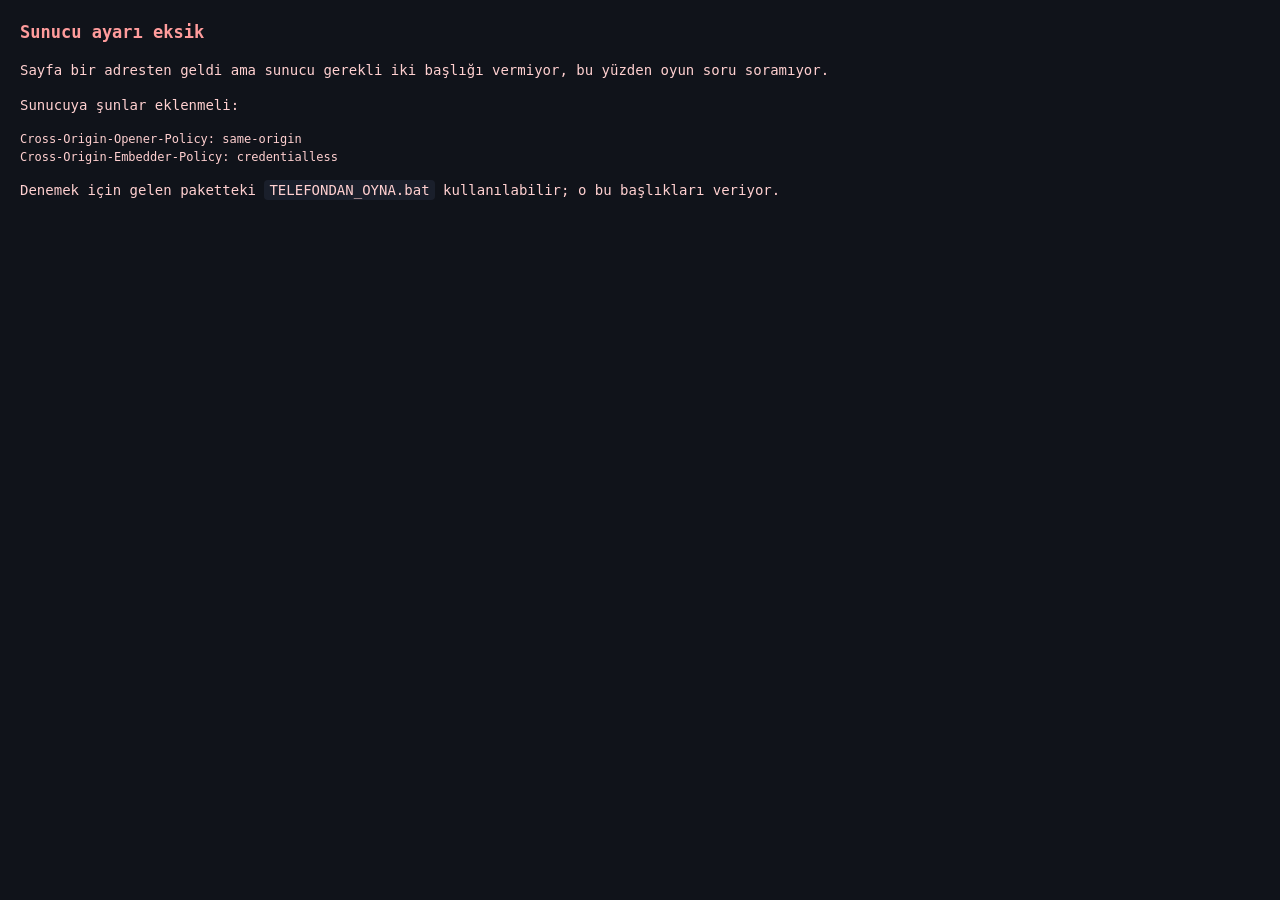
==== index.html @ cd2d6c69 "Initial commit via Netlify [skip ci]" ====
<!doctype html>
<html lang="tr">
<head>
<meta charset="utf-8">
<meta name="viewport" content="width=device-width,initial-scale=1,viewport-fit=cover,maximum-scale=1">
<meta name="theme-color" content="#10131a">
<link rel="manifest" href="manifest.webmanifest">
<link rel="apple-touch-icon" href="simge-192.png">
<meta name="apple-mobile-web-app-capable" content="yes">
<meta name="apple-mobile-web-app-status-bar-style" content="black-translucent">
<meta name="apple-mobile-web-app-title" content="Meridyen">
<meta name="mobile-web-app-capable" content="yes">
<title>Meridyen Seferi</title>
<style>
 :root{--zemin:#10131a;--yazi:#e6e9ef;--vurgu:#7fd1c1;--kutu:#1a1f2b;--kenar:#2a3140}
 *{box-sizing:border-box;-webkit-tap-highlight-color:transparent}
 html,body{margin:0;height:100%;overscroll-behavior:none}
 body{background:var(--zemin);color:var(--yazi);
      font:15px/1.6 ui-monospace,"SF Mono","Cascadia Mono",Consolas,monospace;
      display:flex;flex-direction:column;height:100dvh}
 /* [hidden] tek basina yetmiyor: display:flex onu yener. Ekran
    goruntusunde yukleme ekrani oyunun ustunde kalmisti. */
 #yukleme[hidden]{display:none}
 #yukleme{flex:1;display:flex;flex-direction:column;align-items:center;
          justify-content:center;gap:14px;padding:24px;text-align:center}
 #yukleme h1{font-size:20px;margin:0;color:var(--vurgu);letter-spacing:.5px}
 #durum{color:#93a0b4;font-size:14px}
 .cubuk{width:min(280px,80vw);height:4px;background:var(--kenar);border-radius:2px;overflow:hidden}
 .cubuk i{display:block;height:100%;width:35%;background:var(--vurgu);
          animation:kay 1.1s ease-in-out infinite}
 @keyframes kay{0%{margin-left:-35%}100%{margin-left:100%}}
 #oyun{flex:1;display:none;flex-direction:column;min-height:0}
 #ekran{flex:1;overflow-y:auto;padding:12px 8px 6px;white-space:pre;
        overflow-x:hidden;-webkit-overflow-scrolling:touch;font-size:13px}
 /* white-space:pre (wrap DEGIL): kutu cizimleri satir sarinca bozuluyor.
    Genislik zaten kabuktan bildirildigi icin metin dogru olcude geliyor. */
 @media (max-width:360px){#ekran{font-size:12px}}
 #alt{background:var(--kutu);border-top:1px solid var(--kenar);
      padding:10px 12px calc(10px + env(safe-area-inset-bottom))}
 #istem{color:var(--vurgu);font-size:14px;margin-bottom:8px;min-height:21px}
 #satir{display:flex;gap:8px}
 input{flex:1;min-width:0;font:inherit;font-size:16px;padding:13px 12px;
        border-radius:10px;border:1px solid #38414f;background:#0c0f15;color:var(--yazi)}
 input:disabled{opacity:.45}
 button{font:inherit;font-weight:600;border:0;border-radius:10px;padding:13px 18px;
        background:var(--vurgu);color:#08121a;min-width:82px}
 button:active{transform:scale(.97)}
 #tuslar{display:grid;grid-template-columns:repeat(6,1fr);gap:6px;margin-top:8px}
 #tuslar button{padding:11px 2px;font-size:13px;font-weight:500;
                background:var(--kenar);color:var(--yazi);min-width:0}
 #hata{padding:20px;color:#ffd0d0;line-height:1.5;font-size:14px}
 #hata h2{color:#ff9c9c;font-size:17px}
 #hata ol{padding-left:22px} #hata li{margin:6px 0}
 #hata code{background:#1a1f2b;padding:2px 5px;border-radius:4px}
 /* Cevrimdisi hazir mi? Ogretmen telefonda iki saniyede gorsun diye.
    Kucuk ve kenarda; oyunun onune gecmemeli. */
 #cevrimdisi{position:fixed;left:8px;bottom:6px;z-index:5;font-size:11px;
             padding:3px 8px;border-radius:20px;opacity:.55;
             background:var(--kenar);color:var(--yazi);border:0;min-width:0}
 #cevrimdisi.hazir{color:#8fe3a8}
 #cevrimdisi.degil{color:#ffc98a}
</style>
</head>
<body>
<div id="yukleme">
  <h1>MERİDYEN SEFERİ</h1>
  <div class="cubuk"><i></i></div>
  <div id="durum">başlatılıyor…</div>
  <div style="color:#5d6b80;font-size:12px;max-width:300px">
    İlk açılış birkaç saniye sürer; oyun telefonuna iniyor.
    Sonraki açılışlarda internet gerekmez.
  </div>
</div>
<div id="oyun">
  <div id="ekran"></div>
  <div id="alt">
    <div id="istem"></div>
    <div id="satir">
      <input id="girdi" autocomplete="off" autocapitalize="off" autocorrect="off"
             spellcheck="false" enterkeyhint="send" placeholder="yaz ve gönder">
      <button id="gonder">Gönder</button>
    </div>
    <div id="tuslar"></div>
  </div>
</div>
<div id="hata" hidden></div>
<button id="cevrimdisi" hidden></button>

<script>
const $=(x)=>document.getElementById(x);
const ekranEl=$("ekran"),istemEl=$("istem"),girdiEl=$("girdi"),tuslarEl=$("tuslar");
let satirlar=[],bekliyor=false,isci=null,k32=null,tbuf=null;

// Klavye acmadan oynanabilsin: en sik kullanilan tuslar dugme olarak.
const KISAYOL=[["1","1"],["2","2"],["3","3"],["4","4"],["5","5"],["↵",""],
               ["ipucu","i"],["çözüm","c"],["kaynak","k"],["örnek","o"],
               ["yardım","?"],["çık","x"]];
KISAYOL.forEach(([ad,deger])=>{
  const b=document.createElement("button");
  b.textContent=ad; b.onclick=()=>yolla(deger); tuslarEl.appendChild(b);
});

function ciz(){
  const dipte=ekranEl.scrollTop+ekranEl.clientHeight>=ekranEl.scrollHeight-40;
  ekranEl.textContent=satirlar.join("\n");
  if(dipte) ekranEl.scrollTop=ekranEl.scrollHeight;
}
function yolla(deger){
  if(!bekliyor) return;
  const metin=deger!==undefined?deger:girdiEl.value;
  girdiEl.value=""; bekliyor=false;
  istemEl.textContent="…"; girdiEl.disabled=true;
  const b=new TextEncoder().encode(metin);
  tbuf.set(b.subarray(0,4000),0);
  Atomics.store(k32,1,Math.min(b.length,4000));
  Atomics.store(k32,0,1);
  Atomics.notify(k32,0);
}
$("gonder").onclick=()=>yolla();
girdiEl.addEventListener("keydown",e=>{if(e.key==="Enter")yolla();});

function karakterGenisligi(){
  // Kac karakter sigar?
  // DIKKAT: olcum #ekran uzerinden yapilamaz -- oyun ekrani ilk aciliista
  // gizli (display:none) ve clientWidth 0 doner; sonuc taban degere duser
  // ve kutular gereksiz dar cizilir. Bu yuzden BODY uzerinden olculuyor,
  // gorunurlukten bagimsiz. (8 Eylul'de bu tuzaga dusuldu.)
  const o=document.createElement("span");
  o.textContent="0".repeat(20);
  o.style.cssText="position:absolute;visibility:hidden;white-space:pre;"+
                  "font:13px ui-monospace,'SF Mono','Cascadia Mono',Consolas,monospace";
  document.body.appendChild(o);
  const birim=o.getBoundingClientRect().width/20;
  o.remove();
  // clientWidth DOLGUYU (padding) da iceriyor; onu dusmeden hesaplarsak
  // birkac karakter fazla cikar ve kutular tasar. Bir karakter de emniyet
  // payi birakiyoruz (kaydirma cubugu, yuvarlama).
  // #ekran dolgusu (padding) CSS'te 8+8; gorunmezken okunamadigi icin
  // sabit yaziliyor. Bir karakter de emniyet payi.
  const kullanilabilir=document.documentElement.clientWidth-16;
  return Math.max(30,Math.floor(kullanilabilir/(birim||8))-1);
}
function genisligiBildir(){
  if(isci) isci.postMessage({tur:"genislik",deger:karakterGenisligi()});
}

// AÇILAMIYORSA NE DIYECEGIZ
// -------------------------
// Eski mesaj teknik olarak dogruydu ve insana faydasi yoktu:
// "Cross-Origin-Opener-Policy: same-origin". Bunu okuyan ogretmen ne
// yapacagini bilmiyor. Iki AYRI sebep var ve cozumleri farkli:
//
//   1. Dosya telefona kopyalanip dogrudan acilmis (file://). En sik
//      yapilan sey bu ve HIC calismaz -- sunucu ayari meselesi degil,
//      sayfanin bir ADRESTEN gelmesi gerekiyor.
//   2. Bir adresten geliyor ama sunucu basliklari vermiyor.
//
// Ayni mesaji ikisine de vermek, birinci gruptaki kisiyi olmayan bir
// sunucu ayarini aramaya gonderiyordu.
function acilamadi(){
  // "file:" YETMIYOR. Android dosya yoneticileri yerel HTML'i cogu zaman
  // "content://" ile aciyor, bazi onizleyiciler "data:" kullaniyor.
  // Dogru soru "dosya mi?" degil, "bir ADRESTEN mi geldi?" -- yani
  // http/https disindaki her sey dosyadan acilmis sayilir.
  const dosyadan = !/^https?:$/.test(location.protocol);
  $("yukleme").hidden=true;
  const kutu = $("hata");
  kutu.hidden=false;
  kutu.innerHTML = dosyadan
    ? '<h2 style="margin:0 0 10px">Oyun böyle açılamıyor</h2>'
      + '<p>Dosyaya doğrudan tıklayarak açtın. Oyun sana soru sorabilmek '
      + 'için sayfanın bir <b>adresten</b> gelmesine ihtiyaç duyuyor; '
      + 'telefondaki dosyadan açılınca bu mümkün değil.</p>'
      + '<p><b>Bilgisayarın varsa</b> (en kolayı):</p>'
      + '<ol><li>Bilgisayarda <b>TELEFONDAN_OYNA.bat</b> dosyasına çift tıkla.</li>'
      + '<li>Telefonu bilgisayarla <b>aynı kablosuz ağa</b> bağla.</li>'
      + '<li>Ekranda yazan adresi telefonun tarayıcısına yaz.</li></ol>'
      + '<p><b>Sınıfa dağıtacaksan</b> oyunun bir web adresinde durması '
      + 'gerekir; bkz. <code>SINIF_KURULUMU.md</code>.</p>'
    : '<h2 style="margin:0 0 10px">Sunucu ayarı eksik</h2>'
      + '<p>Sayfa bir adresten geldi ama sunucu gerekli iki başlığı '
      + 'vermiyor, bu yüzden oyun soru soramıyor.</p>'
      + '<p>Sunucuya şunlar eklenmeli:</p>'
      + '<pre style="white-space:pre-wrap;font-size:12px">'
      + 'Cross-Origin-Opener-Policy: same-origin' + String.fromCharCode(10)
      + 'Cross-Origin-Embedder-Policy: credentialless</pre>'
      + '<p>Denemek için gelen paketteki <code>TELEFONDAN_OYNA.bat</code> '
      + 'kullanılabilir; o bu başlıkları veriyor.</p>';
}

function basla(){
  if(typeof SharedArrayBuffer==="undefined"||!self.crossOriginIsolated){
    acilamadi();
    return;
  }
  const kilit=new SharedArrayBuffer(8), tampon=new SharedArrayBuffer(4096);
  k32=new Int32Array(kilit); tbuf=new Uint8Array(tampon);
  isci=new Worker("isci.js");
  isci.onmessage=(e)=>{
    const m=e.data;
    if(m.tur==="durum"){ $("durum").textContent=m.metin; }
    else if(m.tur==="hazir"){ $("yukleme").hidden=true; $("oyun").style.display="flex"; genisligiBildir(); }
    else if(m.tur==="satir"){ satirlar.push(m.satir); if(satirlar.length>3000) satirlar.splice(0,500); ciz(); }
    else if(m.tur==="temizle"){ satirlar=[]; ciz(); }
    else if(m.tur==="istem"){
      bekliyor=true; girdiEl.disabled=false;
      istemEl.textContent=m.istem.replace(/\s+/g," ").trim()||"…";
      girdiEl.focus({preventScroll:true});
    }
    else if(m.tur==="bitti"){
      bekliyor=false; girdiEl.disabled=true; istemEl.textContent="Oyun kapandı. Sayfayı yenile.";
    }
    else if(m.tur==="hata"){
      $("yukleme").hidden=true; $("hata").hidden=false;
      $("hata").textContent="Bir hata oldu: "+m.mesaj;
    }
  };
  genisligiBildir();
  isci.postMessage({tur:"basla",kilit:kilit,tampon:tampon});
  // Telefon yan cevrilirse kutular yeniden olculsun.
  let zamanlayici=null;
  addEventListener("resize",()=>{clearTimeout(zamanlayici);
    zamanlayici=setTimeout(genisligiBildir,250);});
  // Sekme arkaya alinirsa ilerleme kaybolmasin.
  document.addEventListener("visibilitychange",()=>{
    if(document.hidden&&isci) isci.postMessage({tur:"kaydet"});
  });
}
// CEVRIMDISI HAZIRLIK
// -------------------
// Servis isci calisirsa oyun internetsiz aciliyor. Calismazsa oyun YINE DE
// oynanir -- sadece her acilista dosyalar yeniden iner. Bu ayrimi ogretmenin
// gorebilmesi lazim, cunku sinifta internetin kesilmesi normal.
// (Bu gomulu tarayici panelinde servis isciler kapali; dogrulama gercek
//  telefonda yapilmali. Rozet tam bunun icin var.)
const rozet=$("cevrimdisi");
function rozetiYaz(hazir,neden){
  rozet.hidden=false;
  rozet.className=hazir?"hazir":"degil";
  rozet.textContent=hazir?"çevrimdışı hazır":"çevrimdışı hazır değil";
  const iyi="Oyun bu telefona kaydedildi. İnternet kesilse de açılır.";
  const kotu=["Oyun çalışır ama her açılışta internetten iner.","",
              "Sebep: "+neden,"",
              "Çoğu zaman sayfanın https:// ile açılması gerekir;",
              "düz http yalnızca 127.0.0.1 için geçerlidir."].join("\n");
  rozet.onclick=()=>alert(hazir?iyi:kotu);
}
if(!("serviceWorker" in navigator)) rozetiYaz(false,"tarayıcı desteklemiyor");
else navigator.serviceWorker.register("sw.js")
      .then(()=>navigator.serviceWorker.ready).then(()=>rozetiYaz(true))
      .catch(e=>rozetiYaz(false,e.message||String(e)));
basla();
</script>
</body>
</html>
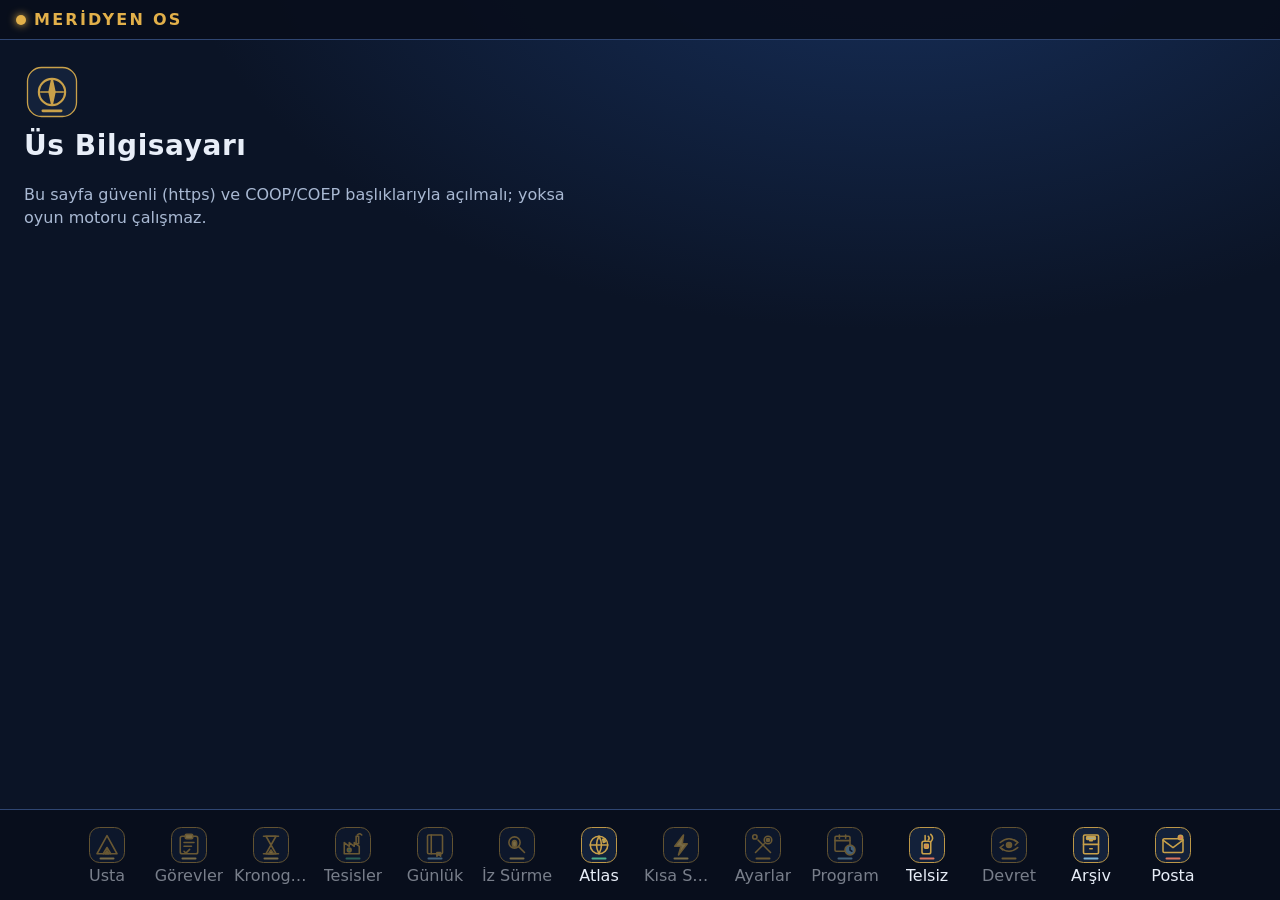
==== commit 6da93244: "Yayin: guvenlik sertlestirmeli surum (kaynak 6b4ebe1) Kaynak agaci 6b4ebe1'den `python main.py --yay" ====
--- a/index.html
+++ b/index.html
@@ -1,255 +1,48 @@
-<!doctype html>
-<html lang="tr">
-<head>
-<meta charset="utf-8">
-<meta name="viewport" content="width=device-width,initial-scale=1,viewport-fit=cover,maximum-scale=1">
-<meta name="theme-color" content="#10131a">
-<link rel="manifest" href="manifest.webmanifest">
-<link rel="apple-touch-icon" href="simge-192.png">
-<meta name="apple-mobile-web-app-capable" content="yes">
-<meta name="apple-mobile-web-app-status-bar-style" content="black-translucent">
-<meta name="apple-mobile-web-app-title" content="Meridyen">
-<meta name="mobile-web-app-capable" content="yes">
-<title>Meridyen Seferi</title>
-<style>
- :root{--zemin:#10131a;--yazi:#e6e9ef;--vurgu:#7fd1c1;--kutu:#1a1f2b;--kenar:#2a3140}
- *{box-sizing:border-box;-webkit-tap-highlight-color:transparent}
- html,body{margin:0;height:100%;overscroll-behavior:none}
- body{background:var(--zemin);color:var(--yazi);
-      font:15px/1.6 ui-monospace,"SF Mono","Cascadia Mono",Consolas,monospace;
-      display:flex;flex-direction:column;height:100dvh}
- /* [hidden] tek basina yetmiyor: display:flex onu yener. Ekran
-    goruntusunde yukleme ekrani oyunun ustunde kalmisti. */
- #yukleme[hidden]{display:none}
- #yukleme{flex:1;display:flex;flex-direction:column;align-items:center;
-          justify-content:center;gap:14px;padding:24px;text-align:center}
- #yukleme h1{font-size:20px;margin:0;color:var(--vurgu);letter-spacing:.5px}
- #durum{color:#93a0b4;font-size:14px}
- .cubuk{width:min(280px,80vw);height:4px;background:var(--kenar);border-radius:2px;overflow:hidden}
- .cubuk i{display:block;height:100%;width:35%;background:var(--vurgu);
-          animation:kay 1.1s ease-in-out infinite}
- @keyframes kay{0%{margin-left:-35%}100%{margin-left:100%}}
- #oyun{flex:1;display:none;flex-direction:column;min-height:0}
- #ekran{flex:1;overflow-y:auto;padding:12px 8px 6px;white-space:pre;
-        overflow-x:hidden;-webkit-overflow-scrolling:touch;font-size:13px}
- /* white-space:pre (wrap DEGIL): kutu cizimleri satir sarinca bozuluyor.
-    Genislik zaten kabuktan bildirildigi icin metin dogru olcude geliyor. */
- @media (max-width:360px){#ekran{font-size:12px}}
- #alt{background:var(--kutu);border-top:1px solid var(--kenar);
-      padding:10px 12px calc(10px + env(safe-area-inset-bottom))}
- #istem{color:var(--vurgu);font-size:14px;margin-bottom:8px;min-height:21px}
- #satir{display:flex;gap:8px}
- input{flex:1;min-width:0;font:inherit;font-size:16px;padding:13px 12px;
-        border-radius:10px;border:1px solid #38414f;background:#0c0f15;color:var(--yazi)}
- input:disabled{opacity:.45}
- button{font:inherit;font-weight:600;border:0;border-radius:10px;padding:13px 18px;
-        background:var(--vurgu);color:#08121a;min-width:82px}
- button:active{transform:scale(.97)}
- #tuslar{display:grid;grid-template-columns:repeat(6,1fr);gap:6px;margin-top:8px}
- #tuslar button{padding:11px 2px;font-size:13px;font-weight:500;
-                background:var(--kenar);color:var(--yazi);min-width:0}
- #hata{padding:20px;color:#ffd0d0;line-height:1.5;font-size:14px}
- #hata h2{color:#ff9c9c;font-size:17px}
- #hata ol{padding-left:22px} #hata li{margin:6px 0}
- #hata code{background:#1a1f2b;padding:2px 5px;border-radius:4px}
- /* Cevrimdisi hazir mi? Ogretmen telefonda iki saniyede gorsun diye.
-    Kucuk ve kenarda; oyunun onune gecmemeli. */
- #cevrimdisi{position:fixed;left:8px;bottom:6px;z-index:5;font-size:11px;
-             padding:3px 8px;border-radius:20px;opacity:.55;
-             background:var(--kenar);color:var(--yazi);border:0;min-width:0}
- #cevrimdisi.hazir{color:#8fe3a8}
- #cevrimdisi.degil{color:#ffc98a}
-</style>
-</head>
-<body>
-<div id="yukleme">
-  <h1>MERİDYEN SEFERİ</h1>
-  <div class="cubuk"><i></i></div>
-  <div id="durum">başlatılıyor…</div>
-  <div style="color:#5d6b80;font-size:12px;max-width:300px">
-    İlk açılış birkaç saniye sürer; oyun telefonuna iniyor.
-    Sonraki açılışlarda internet gerekmez.
-  </div>
-</div>
-<div id="oyun">
-  <div id="ekran"></div>
-  <div id="alt">
-    <div id="istem"></div>
-    <div id="satir">
-      <input id="girdi" autocomplete="off" autocapitalize="off" autocorrect="off"
-             spellcheck="false" enterkeyhint="send" placeholder="yaz ve gönder">
-      <button id="gonder">Gönder</button>
-    </div>
-    <div id="tuslar"></div>
-  </div>
-</div>
-<div id="hata" hidden></div>
-<button id="cevrimdisi" hidden></button>
-
-<script>
-const $=(x)=>document.getElementById(x);
-const ekranEl=$("ekran"),istemEl=$("istem"),girdiEl=$("girdi"),tuslarEl=$("tuslar");
-let satirlar=[],bekliyor=false,isci=null,k32=null,tbuf=null;
-
-// Klavye acmadan oynanabilsin: en sik kullanilan tuslar dugme olarak.
-const KISAYOL=[["1","1"],["2","2"],["3","3"],["4","4"],["5","5"],["↵",""],
-               ["ipucu","i"],["çözüm","c"],["kaynak","k"],["örnek","o"],
-               ["yardım","?"],["çık","x"]];
-KISAYOL.forEach(([ad,deger])=>{
-  const b=document.createElement("button");
-  b.textContent=ad; b.onclick=()=>yolla(deger); tuslarEl.appendChild(b);
-});
-
-function ciz(){
-  const dipte=ekranEl.scrollTop+ekranEl.clientHeight>=ekranEl.scrollHeight-40;
-  ekranEl.textContent=satirlar.join("\n");
-  if(dipte) ekranEl.scrollTop=ekranEl.scrollHeight;
-}
-function yolla(deger){
-  if(!bekliyor) return;
-  const metin=deger!==undefined?deger:girdiEl.value;
-  girdiEl.value=""; bekliyor=false;
-  istemEl.textContent="…"; girdiEl.disabled=true;
-  const b=new TextEncoder().encode(metin);
-  tbuf.set(b.subarray(0,4000),0);
-  Atomics.store(k32,1,Math.min(b.length,4000));
-  Atomics.store(k32,0,1);
-  Atomics.notify(k32,0);
-}
-$("gonder").onclick=()=>yolla();
-girdiEl.addEventListener("keydown",e=>{if(e.key==="Enter")yolla();});
-
-function karakterGenisligi(){
-  // Kac karakter sigar?
-  // DIKKAT: olcum #ekran uzerinden yapilamaz -- oyun ekrani ilk aciliista
-  // gizli (display:none) ve clientWidth 0 doner; sonuc taban degere duser
-  // ve kutular gereksiz dar cizilir. Bu yuzden BODY uzerinden olculuyor,
-  // gorunurlukten bagimsiz. (8 Eylul'de bu tuzaga dusuldu.)
-  const o=document.createElement("span");
-  o.textContent="0".repeat(20);
-  o.style.cssText="position:absolute;visibility:hidden;white-space:pre;"+
-                  "font:13px ui-monospace,'SF Mono','Cascadia Mono',Consolas,monospace";
-  document.body.appendChild(o);
-  const birim=o.getBoundingClientRect().width/20;
-  o.remove();
-  // clientWidth DOLGUYU (padding) da iceriyor; onu dusmeden hesaplarsak
-  // birkac karakter fazla cikar ve kutular tasar. Bir karakter de emniyet
-  // payi birakiyoruz (kaydirma cubugu, yuvarlama).
-  // #ekran dolgusu (padding) CSS'te 8+8; gorunmezken okunamadigi icin
-  // sabit yaziliyor. Bir karakter de emniyet payi.
-  const kullanilabilir=document.documentElement.clientWidth-16;
-  return Math.max(30,Math.floor(kullanilabilir/(birim||8))-1);
-}
-function genisligiBildir(){
-  if(isci) isci.postMessage({tur:"genislik",deger:karakterGenisligi()});
-}
-
-// AÇILAMIYORSA NE DIYECEGIZ
-// -------------------------
-// Eski mesaj teknik olarak dogruydu ve insana faydasi yoktu:
-// "Cross-Origin-Opener-Policy: same-origin". Bunu okuyan ogretmen ne
-// yapacagini bilmiyor. Iki AYRI sebep var ve cozumleri farkli:
-//
-//   1. Dosya telefona kopyalanip dogrudan acilmis (file://). En sik
-//      yapilan sey bu ve HIC calismaz -- sunucu ayari meselesi degil,
-//      sayfanin bir ADRESTEN gelmesi gerekiyor.
-//   2. Bir adresten geliyor ama sunucu basliklari vermiyor.
-//
-// Ayni mesaji ikisine de vermek, birinci gruptaki kisiyi olmayan bir
-// sunucu ayarini aramaya gonderiyordu.
-function acilamadi(){
-  // "file:" YETMIYOR. Android dosya yoneticileri yerel HTML'i cogu zaman
-  // "content://" ile aciyor, bazi onizleyiciler "data:" kullaniyor.
-  // Dogru soru "dosya mi?" degil, "bir ADRESTEN mi geldi?" -- yani
-  // http/https disindaki her sey dosyadan acilmis sayilir.
-  const dosyadan = !/^https?:$/.test(location.protocol);
-  $("yukleme").hidden=true;
-  const kutu = $("hata");
-  kutu.hidden=false;
-  kutu.innerHTML = dosyadan
-    ? '<h2 style="margin:0 0 10px">Oyun böyle açılamıyor</h2>'
-      + '<p>Dosyaya doğrudan tıklayarak açtın. Oyun sana soru sorabilmek '
-      + 'için sayfanın bir <b>adresten</b> gelmesine ihtiyaç duyuyor; '
-      + 'telefondaki dosyadan açılınca bu mümkün değil.</p>'
-      + '<p><b>Bilgisayarın varsa</b> (en kolayı):</p>'
-      + '<ol><li>Bilgisayarda <b>TELEFONDAN_OYNA.bat</b> dosyasına çift tıkla.</li>'
-      + '<li>Telefonu bilgisayarla <b>aynı kablosuz ağa</b> bağla.</li>'
-      + '<li>Ekranda yazan adresi telefonun tarayıcısına yaz.</li></ol>'
-      + '<p><b>Sınıfa dağıtacaksan</b> oyunun bir web adresinde durması '
-      + 'gerekir; bkz. <code>SINIF_KURULUMU.md</code>.</p>'
-    : '<h2 style="margin:0 0 10px">Sunucu ayarı eksik</h2>'
-      + '<p>Sayfa bir adresten geldi ama sunucu gerekli iki başlığı '
-      + 'vermiyor, bu yüzden oyun soru soramıyor.</p>'
-      + '<p>Sunucuya şunlar eklenmeli:</p>'
-      + '<pre style="white-space:pre-wrap;font-size:12px">'
-      + 'Cross-Origin-Opener-Policy: same-origin' + String.fromCharCode(10)
-      + 'Cross-Origin-Embedder-Policy: credentialless</pre>'
-      + '<p>Denemek için gelen paketteki <code>TELEFONDAN_OYNA.bat</code> '
-      + 'kullanılabilir; o bu başlıkları veriyor.</p>';
-}
-
-function basla(){
-  if(typeof SharedArrayBuffer==="undefined"||!self.crossOriginIsolated){
-    acilamadi();
-    return;
-  }
-  const kilit=new SharedArrayBuffer(8), tampon=new SharedArrayBuffer(4096);
-  k32=new Int32Array(kilit); tbuf=new Uint8Array(tampon);
-  isci=new Worker("isci.js");
-  isci.onmessage=(e)=>{
-    const m=e.data;
-    if(m.tur==="durum"){ $("durum").textContent=m.metin; }
-    else if(m.tur==="hazir"){ $("yukleme").hidden=true; $("oyun").style.display="flex"; genisligiBildir(); }
-    else if(m.tur==="satir"){ satirlar.push(m.satir); if(satirlar.length>3000) satirlar.splice(0,500); ciz(); }
-    else if(m.tur==="temizle"){ satirlar=[]; ciz(); }
-    else if(m.tur==="istem"){
-      bekliyor=true; girdiEl.disabled=false;
-      istemEl.textContent=m.istem.replace(/\s+/g," ").trim()||"…";
-      girdiEl.focus({preventScroll:true});
-    }
-    else if(m.tur==="bitti"){
-      bekliyor=false; girdiEl.disabled=true; istemEl.textContent="Oyun kapandı. Sayfayı yenile.";
-    }
-    else if(m.tur==="hata"){
-      $("yukleme").hidden=true; $("hata").hidden=false;
-      $("hata").textContent="Bir hata oldu: "+m.mesaj;
-    }
-  };
-  genisligiBildir();
-  isci.postMessage({tur:"basla",kilit:kilit,tampon:tampon});
-  // Telefon yan cevrilirse kutular yeniden olculsun.
-  let zamanlayici=null;
-  addEventListener("resize",()=>{clearTimeout(zamanlayici);
-    zamanlayici=setTimeout(genisligiBildir,250);});
-  // Sekme arkaya alinirsa ilerleme kaybolmasin.
-  document.addEventListener("visibilitychange",()=>{
-    if(document.hidden&&isci) isci.postMessage({tur:"kaydet"});
-  });
-}
-// CEVRIMDISI HAZIRLIK
-// -------------------
-// Servis isci calisirsa oyun internetsiz aciliyor. Calismazsa oyun YINE DE
-// oynanir -- sadece her acilista dosyalar yeniden iner. Bu ayrimi ogretmenin
-// gorebilmesi lazim, cunku sinifta internetin kesilmesi normal.
-// (Bu gomulu tarayici panelinde servis isciler kapali; dogrulama gercek
-//  telefonda yapilmali. Rozet tam bunun icin var.)
-const rozet=$("cevrimdisi");
-function rozetiYaz(hazir,neden){
-  rozet.hidden=false;
-  rozet.className=hazir?"hazir":"degil";
-  rozet.textContent=hazir?"çevrimdışı hazır":"çevrimdışı hazır değil";
-  const iyi="Oyun bu telefona kaydedildi. İnternet kesilse de açılır.";
-  const kotu=["Oyun çalışır ama her açılışta internetten iner.","",
-              "Sebep: "+neden,"",
-              "Çoğu zaman sayfanın https:// ile açılması gerekir;",
-              "düz http yalnızca 127.0.0.1 için geçerlidir."].join("\n");
-  rozet.onclick=()=>alert(hazir?iyi:kotu);
-}
-if(!("serviceWorker" in navigator)) rozetiYaz(false,"tarayıcı desteklemiyor");
-else navigator.serviceWorker.register("sw.js")
-      .then(()=>navigator.serviceWorker.ready).then(()=>rozetiYaz(true))
-      .catch(e=>rozetiYaz(false,e.message||String(e)));
-basla();
-</script>
-</body>
-</html>
+<!doctype html>
+<html lang="tr">
+<head>
+<meta charset="utf-8">
+<meta name="viewport" content="width=device-width, initial-scale=1, viewport-fit=cover">
+<meta name="theme-color" content="#0b1426">
+<meta name="os-tasiyici" content="pyodide">
+<title>Meridyen OS</title>
+<link rel="stylesheet" href="os.css">
+<link rel="manifest" href="manifest.webmanifest">
+<link rel="apple-touch-icon" href="simge-192.png">
+<meta name="apple-mobile-web-app-capable" content="yes">
+<meta name="apple-mobile-web-app-title" content="Meridyen">
+</head>
+<body>
+<header id="durum" aria-label="Durum çubuğu">
+  <div class="marka"><span class="nokta" aria-hidden="true"></span><span aria-hidden="true">MERİDYEN OS</span><span id="d-surum" class="surum" hidden></span></div>
+  <div id="d-kimlik" class="d-kimlik"></div>
+  <div id="d-kaynak" class="d-kaynak"></div>
+  <div id="d-bolum" class="d-bolum"></div>
+</header>
+
+<main id="calisma">
+  <section id="masaustu" aria-label="Masaüstü">
+    <div class="karsilama">
+      <img class="logo" src="simgeler/logo.svg" alt="" width="56" height="56" onerror="this.remove()"><h1>Üs Bilgisayarı</h1>
+      <p id="m-alt" class="soluk">Bağlantı bekleniyor…</p>
+      <div id="m-hedef" class="kart" hidden></div>
+      <div id="m-kisisel" class="kart" hidden></div>
+      <div id="m-haber" class="kart haber" hidden></div>
+    </div>
+  </section>
+</main>
+
+<nav id="serit" aria-label="Açık pencereler" hidden></nav>
+<div id="oynatici" hidden></div>
+<footer id="dock" aria-label="Uygulama rıhtımı"></footer>
+
+<div id="guncelleme" hidden role="status" aria-live="polite"></div>
+<div id="bildirimler" aria-live="polite"></div>
+<div id="ortu" hidden><div id="ortu-kutu" role="dialog" aria-modal="true"></div></div>
+
+<script src="tasiyici.js"></script>
+<script src="atlas.js"></script>
+<script src="telsiz.js"></script>
+<script src="os.js"></script>
+</body>
+</html>
--- a/os.css
+++ b/os.css
@@ -0,0 +1,365 @@
+/* Meridyen OS - gece mavisi masaustu, pirinc/kehribar vurgu. Dis kaynak yok. */
+:root {
+  --zemin: #0b1426; --zemin2: #0f1b33; --panel: #131f3a; --panel2: #1a2a4b; --cizgi: #2f4672;
+  --yazi: #e8eef8; --soluk: #a9b9d3; --pirinc: #e2b04a; --pirinc-koyu: #3a2d0e;
+  --basari: #6fdc9b; --hata: #ff9a8f; --bilgi: #86ccff; --mor: #c9aaff;
+  --yaricap: 10px; --dokun: 48px;
+  font-family: system-ui, -apple-system, "Segoe UI", Roboto, "Helvetica Neue", Arial, sans-serif;
+  font-size: 16px; color-scheme: dark;
+}
+* { box-sizing: border-box; }
+[hidden] { display: none !important; }
+html, body { height: 100%; margin: 0; }
+body {
+  background: radial-gradient(1200px 700px at 70% -10%, #17305c 0%, var(--zemin) 60%) fixed, var(--zemin);
+  color: var(--yazi); line-height: 1.45;
+  display: grid; grid-template-rows: auto minmax(0, 1fr) auto auto; height: 100dvh; overflow: hidden;
+}
+button, input, label { font: inherit; color: inherit; }
+button { cursor: pointer; }
+:focus-visible { outline: 3px solid var(--pirinc); outline-offset: 2px; }
+.soluk { color: var(--soluk); } .kucuk { font-size: 16px; } .kalin { font-weight: 700; }
+
+/* durum cubugu */
+#durum {
+  display: flex; flex-wrap: wrap; align-items: center; gap: 6px 16px; padding: 8px 16px;
+  background: rgba(8, 14, 28, .92); border-bottom: 1px solid var(--cizgi);
+}
+.marka { font-weight: 800; letter-spacing: .14em; color: var(--pirinc); font-size: 16px; display: flex; align-items: center; gap: 8px; }
+.nokta { width: 10px; height: 10px; border-radius: 50%; background: var(--pirinc); box-shadow: 0 0 8px var(--pirinc); }
+.d-kimlik { display: flex; gap: 8px; align-items: baseline; }
+.rutbe { color: var(--pirinc); }
+.d-kaynak { display: flex; flex-wrap: wrap; gap: 6px; }
+.d-bolum { display: flex; align-items: center; gap: 8px; margin-left: auto; }
+.cip { background: var(--panel2); border: 1px solid var(--cizgi); border-radius: 999px; padding: 2px 10px; white-space: nowrap; }
+.bolum-ad { font-weight: 600; }
+.ilerleme { display: inline-block; width: 110px; height: 10px; background: #0a1224; border: 1px solid var(--cizgi); border-radius: 6px; overflow: hidden; vertical-align: middle; }
+.ilerleme i { display: block; height: 100%; background: linear-gradient(90deg, #b88a2c, var(--pirinc)); }
+.adim-kart .ilerleme { display: block; width: 100%; margin: 6px 0 10px; }
+
+/* calisma alani */
+#calisma { position: relative; min-height: 0; overflow: hidden; }
+#masaustu { position: absolute; inset: 0; padding: 24px; overflow: auto; }
+.karsilama { max-width: 560px; }
+.karsilama h1 { margin: 6px 0; font-size: 28px; letter-spacing: .02em; }
+.logo { display: block; }
+.kart { background: rgba(26, 42, 75, .75); border: 1px solid var(--cizgi); border-radius: var(--yaricap); padding: 12px 14px; margin: 12px 0; }
+.kart.haber { border-left: 4px solid var(--pirinc); }
+.etiket { font-size: 16px; font-weight: 700; letter-spacing: .1em; color: var(--pirinc); margin-bottom: 4px; }
+#masaustu.on-plan { opacity: .35; pointer-events: none; }
+
+/* pencereler */
+.pencere {
+  position: absolute; display: flex; flex-direction: column; min-width: 300px; min-height: 200px;
+  background: var(--panel); border: 1px solid var(--cizgi); border-radius: var(--yaricap);
+  box-shadow: 0 14px 40px rgba(0, 0, 0, .5); overflow: hidden;
+}
+.pencere.onde { border-color: var(--pirinc); }
+.pbaslik {
+  display: flex; align-items: center; justify-content: space-between; gap: 8px; padding: 0 6px 0 14px; min-height: 44px;
+  background: linear-gradient(#1f3358, #182a4b); border-bottom: 1px solid var(--cizgi); cursor: grab; user-select: none; touch-action: none;
+}
+.ptitle { font-weight: 700; overflow: hidden; text-overflow: ellipsis; white-space: nowrap; }
+.pkapat { width: 44px; height: 44px; border: 0; background: transparent; font-size: 26px; border-radius: 8px; }
+.pkapat:hover { background: #3a1f2a; }
+.pgovde { flex: 1; min-height: 0; overflow: auto; padding: 14px 16px; }
+
+/* konsol metinleri */
+.log { display: block; }
+.satir { white-space: pre-wrap; overflow-wrap: anywhere; }
+.satir.ham { font-family: ui-monospace, Consolas, monospace; font-size: 16px; }
+.bosluk { height: .6em; }
+.baslik { margin: 14px 0 6px; font-size: 18px; color: var(--pirinc); }
+.r-vurgu { color: var(--pirinc); } .r-cam { color: var(--bilgi); } .r-mor { color: var(--mor); }
+.r-soluk { color: var(--soluk); } .r-hata { color: var(--hata); } .r-basari { color: var(--basari); }
+.r-beyaz { color: #fff; } .r-kalin { font-weight: 700; }
+.not-basari { color: var(--basari); } .not-hata { color: var(--hata); } .not-bilgi { color: var(--bilgi); }
+.kutu { background: var(--panel2); border: 1px solid var(--cizgi); border-left: 4px solid var(--pirinc); border-radius: 8px; padding: 10px 12px; margin: 10px 0; white-space: pre-wrap; }
+.iki { display: grid; grid-template-columns: 1fr 1fr; gap: 12px; margin: 4px 0; }
+hr { border: 0; border-top: 1px solid var(--cizgi); margin: 12px 0; }
+.yanki { color: var(--soluk); margin: 6px 0; font-family: ui-monospace, Consolas, monospace; }
+
+/* girdi denetimleri */
+.girdi-kutusu { margin: 12px 0 4px; padding: 12px; background: #0e182f; border: 1px solid var(--cizgi); border-radius: var(--yaricap); }
+.menu-baslik { font-weight: 700; margin-bottom: 8px; color: var(--pirinc); }
+.istem { display: block; margin-bottom: 8px; }
+.secenekler { display: grid; gap: 8px; }
+.dugme {
+  min-height: var(--dokun); padding: 8px 16px; background: var(--panel2); border: 1px solid var(--cizgi); border-radius: 8px; text-align: left;
+}
+.dugme:hover { border-color: var(--pirinc); background: #213658; }
+.dugme.birincil { background: var(--pirinc); color: #1b1303; border-color: var(--pirinc); font-weight: 700; text-align: center; }
+.dugme.birincil:hover { background: #f0c260; }
+.dugme.tehlike { border-color: #8a4a52; color: var(--hata); }
+.dugme.genis { width: 100%; }
+.dugme.kucuk-d { padding: 6px 12px; }
+.secenek { display: flex; gap: 12px; align-items: flex-start; }
+.secenek .no { flex: none; min-width: 28px; height: 28px; line-height: 28px; text-align: center; border-radius: 6px; background: var(--pirinc-koyu); color: var(--pirinc); font-weight: 700; }
+.secenek .sm { display: grid; }
+.secenek small { color: var(--soluk); font-size: 16px; }
+.secenek.onay input { width: 24px; height: 24px; flex: none; accent-color: var(--pirinc); }
+.dugme-sira, .komutlar { display: flex; flex-wrap: wrap; gap: 8px; align-items: center; }
+.komutlar { margin-top: 10px; }
+.metin {
+  flex: 1 1 160px; min-height: var(--dokun); padding: 8px 12px; background: #081020; border: 1px solid var(--cizgi); border-radius: 8px; color: var(--yazi);
+}
+.birim { color: var(--soluk); }
+kbd { font-family: ui-monospace, Consolas, monospace; background: #0a1224; border: 1px solid var(--cizgi); border-radius: 4px; padding: 0 6px; color: var(--pirinc); }
+
+/* gorev penceresi */
+.pgovde.gorev { display: grid; grid-template-columns: minmax(0, 1fr); gap: 16px; padding: 0; overflow: auto; align-content: start; }
+.g-sol, .g-sag { padding: 14px 16px; min-width: 0; }
+.g-sol h2, .belge h2 { margin: 2px 0 4px; font-size: 20px; }
+.g-kod { color: var(--pirinc); font-weight: 700; letter-spacing: .06em; }
+.brifing { margin: 12px 0; padding: 10px 12px; background: var(--panel2); border-radius: 8px; white-space: pre-wrap; }
+.dosyalar { margin: 12px 0; display: grid; gap: 8px; }
+.dosya { display: flex; gap: 12px; align-items: center; min-height: var(--dokun); padding: 8px 12px; background: #0e182f; border: 1px dashed var(--cizgi); border-radius: 8px; text-align: left; }
+.dosya.acik { border-style: solid; border-color: #4f6ea8; }
+.dosya:hover { border-color: var(--pirinc); }
+.dosya .no { min-width: 28px; height: 28px; line-height: 28px; text-align: center; border-radius: 6px; background: var(--pirinc-koyu); color: var(--pirinc); font-weight: 700; }
+.dosya .sm { display: grid; } .dosya small { color: var(--soluk); }
+.dikkat { color: var(--bilgi); font-weight: 600; }
+.adim-kart { background: var(--panel2); border: 1px solid var(--cizgi); border-radius: var(--yaricap); padding: 12px 14px; }
+.soru { font-size: 18px; white-space: pre-wrap; }
+.sonuc-puan { font-size: 28px; font-weight: 800; }
+.yildiz { font-size: 28px; color: var(--pirinc); letter-spacing: .1em; }
+.akis { margin-top: 12px; }
+.ham-kutu { margin-top: 10px; color: var(--soluk); }
+.ham-kutu summary { min-height: 32px; cursor: pointer; }
+.belge-metin { white-space: pre-wrap; background: #0e182f; border: 1px solid var(--cizgi); border-radius: 8px; padding: 14px; margin-top: 10px; overflow-wrap: anywhere; }
+
+/* serit, oynatici, dock */
+#serit { display: flex; gap: 6px; padding: 6px 12px 0; overflow-x: auto; background: rgba(8, 14, 28, .6); }
+.sekme { min-height: 44px; padding: 0 16px; border: 1px solid var(--cizgi); border-bottom: 0; border-radius: 8px 8px 0 0; background: var(--panel); white-space: nowrap; }
+.sekme.etkin { border-color: var(--pirinc); color: var(--pirinc); }
+.sekme.gizli { opacity: .7; }
+#oynatici { display: flex; gap: 12px; align-items: center; padding: 4px 12px; background: #1a1405; border-top: 1px solid #5c4716; }
+.oto { display: inline-flex; gap: 6px; align-items: center; min-height: 44px; }
+.oto input { width: 22px; height: 22px; accent-color: var(--pirinc); }
+#dock {
+  display: flex; gap: 6px; justify-content: center; padding: 8px 12px calc(8px + env(safe-area-inset-bottom));
+  background: rgba(8, 14, 28, .95); border-top: 1px solid var(--cizgi); overflow-x: auto;
+}
+.simge { flex: none; width: 76px; min-height: 72px; padding: 6px 2px; display: grid; justify-items: center; align-content: center; gap: 2px; background: transparent; border: 1px solid transparent; border-radius: 10px; }
+.simge:hover { background: var(--panel2); border-color: var(--cizgi); }
+.simge.pasif { opacity: .5; }
+.simge .ad { font-size: 16px; line-height: 1.15; max-width: 74px; overflow: hidden; text-overflow: ellipsis; white-space: nowrap; }
+.simge.kilit { opacity: .55; }
+.sim { width: 40px; height: 40px; display: inline-grid; place-items: center; }
+.sim img { width: 40px; height: 40px; display: block; }
+.rozet { width: 40px; height: 40px; line-height: 40px; border-radius: 10px; background: var(--pirinc-koyu); border: 1px solid var(--pirinc); color: var(--pirinc); font-weight: 800; text-align: center; font-size: 20px; }
+
+/* bildirimler */
+#bildirimler { position: fixed; top: 64px; right: 12px; display: grid; gap: 8px; width: min(360px, calc(100vw - 24px)); z-index: 5000; pointer-events: none; }
+.toast { pointer-events: auto; background: #101c36; border: 1px solid var(--cizgi); border-left: 5px solid var(--bilgi); border-radius: 8px; padding: 10px 12px; box-shadow: 0 8px 24px rgba(0, 0, 0, .5); }
+.toast.t-basari { border-left-color: var(--basari); } .toast.t-hata { border-left-color: var(--hata); } .toast.t-haber { border-left-color: var(--pirinc); }
+#ortu { position: fixed; inset: 0; z-index: 6000; background: rgba(4, 8, 18, .75); display: grid; place-items: center; padding: 16px; }
+#ortu-kutu { background: var(--panel); border: 2px solid var(--pirinc); border-radius: 14px; padding: 24px; max-width: 420px; text-align: center; }
+#ortu-kutu h2 { color: var(--pirinc); margin: 4px 0; }
+.terfi-yildiz { font-size: 48px; color: var(--pirinc); }
+
+/* genis ekranda gorev iki sutun */
+@container (min-width: 700px) { .pgovde.gorev { grid-template-columns: minmax(0, 5fr) minmax(0, 6fr); } }
+.pencere { container-type: inline-size; }
+.g-sag { border-top: 1px solid var(--cizgi); }
+@container (min-width: 700px) { .g-sag { border-top: 0; border-left: 1px solid var(--cizgi); } }
+
+/* telefon: tek tam ekran pencere, altta rihtim */
+@media (max-width: 760px) {
+  #durum { padding: 6px 12px; gap: 4px 10px; }
+  .d-bolum { margin-left: 0; width: 100%; }
+  .ilerleme { width: 90px; }
+  #masaustu { padding: 14px 16px; }
+  .pencere { position: absolute; inset: 0 !important; width: auto !important; height: auto !important; border-radius: 0; border: 0; display: none; }
+  .pencere.onde:not([hidden]) { display: flex; }
+  .pbaslik { cursor: default; }
+  #dock { justify-content: flex-start; }
+  #bildirimler { top: 8px; }
+  .iki { grid-template-columns: 1fr; }
+}
+@media (prefers-reduced-motion: no-preference) { .toast { animation: gir .2s ease-out; } @keyframes gir { from { transform: translateY(-8px); opacity: 0; } } }
+.dugme:disabled { opacity: .45; cursor: default; }
+.sirali-onizleme { margin: 4px 0 8px; min-height: 1.4em; }
+/* Yatay kaydirilan seritlerde kaydirma cubugu gorunmesin (kaydirma hala calisir). */
+#dock, #serit { scrollbar-width: none; -ms-overflow-style: none; }
+#dock::-webkit-scrollbar, #serit::-webkit-scrollbar { display: none; height: 0; }
+@media (max-width: 760px) {
+  #dock, #serit { -webkit-mask-image: linear-gradient(to right, #000 calc(100% - 28px), transparent); mask-image: linear-gradient(to right, #000 calc(100% - 28px), transparent); scroll-snap-type: x proximity; }
+  .simge, .sekme { scroll-snap-align: start; }
+  .simge { width: 68px; }
+  .simge .ad { max-width: 66px; font-size: 14px; }
+}
+html, body { overflow-x: hidden; }
+/* Genis ekranda gorev penceresi iki sutun: solda brifing ve kanitlar, sagda adim (her biri kendi icinde kayar). */
+@media (min-width: 761px) {
+  .pgovde.gorev { grid-template-columns: minmax(260px, 2fr) minmax(0, 3fr); gap: 0; overflow: hidden; align-content: stretch; }
+  .g-sol, .g-sag { overflow: auto; min-height: 0; }
+  .g-sol { border-right: 1px solid var(--cizgi); }
+}
+
+/* ---- evrim v0.2: surum, Arsiv, Posta, guncelleme ---- */
+.surum { font-weight: 700; letter-spacing: .04em; color: var(--zemin); background: var(--pirinc); border-radius: 6px; padding: 0 6px; margin-left: 2px; }
+.simge { position: relative; }
+.bdg { position: absolute; top: 2px; right: 8px; min-width: 22px; height: 22px; padding: 0 6px; line-height: 22px; border-radius: 999px; background: var(--hata); color: #2a0a07; font-size: 14px; font-weight: 800; text-align: center; }
+.bdg.yeni { background: var(--basari); color: #062414; font-size: 12px; right: 2px; }
+
+/* Arsiv */
+.pgovde.arsiv { display: flex; flex-direction: column; gap: 10px; }
+.ar-bar { display: flex; align-items: center; gap: 10px; flex-wrap: wrap; }
+.kirinti { display: flex; align-items: center; gap: 4px; flex-wrap: wrap; min-width: 0; }
+.kir { min-height: 36px; padding: 0 8px; background: transparent; border: 0; border-radius: 6px; color: var(--bilgi); font-weight: 600; }
+.kir:hover { background: var(--panel2); }
+.ar-liste { display: grid; gap: 6px; align-content: start; flex: 1; min-height: 0; overflow: auto; }
+.oge { display: flex; gap: 12px; align-items: center; min-height: 56px; padding: 8px 12px; text-align: left; background: #0e182f; border: 1px solid var(--cizgi); border-radius: 8px; }
+.oge:hover { border-color: var(--pirinc); background: #132240; }
+.oge-ik { flex: none; width: 28px; height: 28px; color: var(--pirinc); }
+.oge.dosya .oge-ik { color: var(--bilgi); }
+.oge .sm { display: grid; min-width: 0; }
+.oge small { color: var(--soluk); }
+.oge b { overflow-wrap: anywhere; }
+.ar-durum { font-size: 16px; }
+.bos-not { padding: 16px 4px; }
+
+/* Posta */
+.pgovde.posta { display: grid; grid-template-columns: minmax(220px, 2fr) minmax(0, 3fr); gap: 0; padding: 0; overflow: hidden; }
+.po-liste, .po-oku { min-height: 0; overflow: auto; padding: 12px; }
+.po-liste { border-right: 1px solid var(--cizgi); display: grid; gap: 6px; align-content: start; }
+.po-ust { display: flex; justify-content: space-between; gap: 8px; padding: 2px 4px 6px; }
+.ileti { display: flex; gap: 10px; align-items: flex-start; text-align: left; padding: 8px 10px; min-height: 56px; background: #0e182f; border: 1px solid var(--cizgi); border-radius: 8px; }
+.ileti:hover { border-color: var(--pirinc); }
+.ileti.secili { border-color: var(--pirinc); background: #17294a; }
+.ileti .sm { display: grid; min-width: 0; }
+.ileti small { color: var(--soluk); }
+.ileti.okunmamis b { color: #fff; }
+.ileti:not(.okunmamis) b { font-weight: 500; color: var(--soluk); }
+.nokta-ok { flex: none; width: 10px; height: 10px; margin-top: 8px; border-radius: 50%; background: transparent; border: 1px solid var(--cizgi); }
+.ileti.okunmamis .nokta-ok { background: var(--pirinc); border-color: var(--pirinc); }
+.po-oku h2 { margin: 2px 0 6px; font-size: 20px; }
+.geri-liste { display: none; margin-bottom: 8px; }
+@media (max-width: 760px) {
+  .pgovde.posta { grid-template-columns: minmax(0, 1fr); }
+  .pgovde.posta .po-oku { display: none; }
+  .pgovde.posta.detay-acik .po-liste { display: none; }
+  .pgovde.posta.detay-acik .po-oku { display: block; }
+  .geri-liste { display: inline-block; }
+  .po-liste { border-right: 0; }
+}
+
+/* Surum guncellemesi */
+#guncelleme { position: fixed; left: 50%; top: 22%; transform: translateX(-50%); z-index: 5500; width: min(420px, calc(100vw - 32px)); pointer-events: none;
+  background: var(--panel); border: 2px solid var(--pirinc); border-radius: 14px; padding: 18px 20px; box-shadow: 0 18px 50px rgba(0, 0, 0, .6); text-align: center; }
+#guncelleme .gu-baslik { font-size: 26px; font-weight: 800; color: var(--pirinc); }
+#guncelleme .gu-durum { margin: 4px 0 10px; }
+#guncelleme .ilerleme { display: block; width: 100%; height: 12px; margin: 0 0 10px; }
+#guncelleme .ilerleme i { transition: width 1.3s ease-in-out; }
+@media (prefers-reduced-motion: reduce) { #guncelleme .ilerleme i { transition: none; } }
+
+/* ---------------------------------------------------------------- Atlas */
+.pgovde.atlas { display: flex; flex-direction: column; gap: 0; padding: 0; overflow: auto; }
+.atlas .at-sol { display: flex; flex-direction: column; min-width: 0; flex: 0 0 auto; }
+.atlas .at-katman { display: flex; flex-wrap: wrap; gap: 6px; padding: 8px 10px; background: var(--zemin2); border-bottom: 1px solid var(--cizgi); }
+.atlas .at-dugme { min-height: 40px; padding: 6px 12px; border: 1px solid var(--cizgi); border-radius: 8px; background: var(--panel2); color: var(--yazi); font: inherit; cursor: pointer; }
+.atlas .at-dugme:hover { border-color: var(--bilgi); }
+.atlas .at-dugme:focus-visible, .atlas .at-svg:focus-visible { outline: 2px solid var(--pirinc); outline-offset: 1px; }
+.atlas .at-dugme.etkin, .atlas .at-dugme.birincil { background: var(--pirinc-koyu); border-color: var(--pirinc); color: var(--pirinc); }
+.atlas .at-yol { margin-left: auto; }
+.atlas .at-harita { position: relative; height: 46vh; min-height: 240px; background: #07101f; overflow: hidden; }
+.atlas .at-svg { width: 100%; height: 100%; display: block; touch-action: none; cursor: grab; }
+.atlas .at-ulke { fill: #1d3358; stroke: #4a6a9e; stroke-width: 0.7; }
+.atlas .at-ulke.sec { fill: #2d4f86; stroke: var(--bilgi); }
+.atlas .at-ulke:hover { fill: #26426f; }
+.atlas .at-turkiye { fill: #3a3a2a; stroke: var(--pirinc); }
+.atlas .at-cevre path { fill: #17284a; stroke: #35507f; stroke-width: 0.5; }
+.atlas .at-izgara { fill: none; stroke: #16253f; stroke-width: 0.5; }
+.atlas .at-il { fill: #22385f; stroke: #5a78ad; stroke-width: 0.8; cursor: pointer; }
+.atlas .at-il.sec { fill: #6a5418; stroke: var(--pirinc); stroke-width: 1.6; }
+.atlas .at-il.komsu { fill: #2b4a7c; }
+.atlas .at-il.uzak { fill: #182a4a; }
+.atlas .at-il:hover { fill: #345a94; }
+.atlas .at-nokta circle { fill: var(--pirinc); stroke: #07101f; stroke-width: 0.1; }
+.atlas .at-nokta text { fill: var(--yazi); font-family: inherit; font-size: var(--fs, 1px); paint-order: stroke; stroke: #07101f; stroke-linejoin: round; pointer-events: none; }
+.atlas .at-nokta.at-bolge-ad text { fill: var(--bilgi); font-weight: 600; }
+.atlas .at-nokta.at-sec-nokta circle { fill: #fff; }
+.atlas .at-alan { fill-opacity: 0.45; stroke-width: 1.4; stroke-dasharray: 5 3; }
+.atlas .alan-ana, .atlas .at-lj .alan-ana { fill: #e2b04a; stroke: #e2b04a; background: #e2b04a; }
+.atlas .alan-vasal, .atlas .at-lj .alan-vasal { fill: #86ccff; stroke: #86ccff; background: #86ccff; }
+.atlas .alan-iddia, .atlas .at-lj .alan-iddia { fill: #c9aaff; stroke: #c9aaff; background: #c9aaff; }
+.atlas .alan-baska, .atlas .at-lj .alan-baska { fill: #ff9a8f; stroke: #ff9a8f; background: #ff9a8f; }
+.atlas .alan-il { fill-opacity: 0.55; stroke-dasharray: none; }
+.atlas .at-etiket { position: absolute; left: 8px; bottom: 8px; max-width: 70%; padding: 4px 8px; border-radius: 6px; background: rgba(11,20,38,.92); border: 1px solid var(--cizgi); font-size: 13px; pointer-events: none; }
+.atlas .at-zoom { position: absolute; right: 8px; top: 8px; display: flex; flex-direction: column; gap: 6px; }
+.atlas .at-zoom .at-dugme { width: 44px; min-height: 44px; padding: 0; font-size: 20px; }
+.atlas .at-zaman { display: flex; gap: 6px; align-items: stretch; padding: 8px 10px; background: var(--zemin2); border-top: 1px solid var(--cizgi); }
+.atlas .at-donemler { display: flex; gap: 6px; overflow-x: auto; flex: 1; min-width: 0; padding-bottom: 2px; }
+.atlas .at-donem { flex: 0 0 auto; display: flex; flex-direction: column; align-items: flex-start; line-height: 1.25; text-align: left; }
+.atlas .at-donem small, .atlas .at-donem .soluk { color: var(--soluk); font-size: 12px; }
+.atlas .at-donem.etkin small { color: var(--pirinc); }
+.atlas .at-ok { flex: 0 0 44px; padding: 0; font-size: 20px; }
+.atlas .at-panel { padding: 14px 16px 22px; background: var(--panel); border-top: 1px solid var(--cizgi); line-height: 1.5; overflow-wrap: anywhere; }
+.atlas .at-panel h2 { margin: 4px 0 2px; font-size: 20px; }
+.atlas .soluk { color: var(--soluk); font-size: 14px; }
+.atlas .at-rozet { display: inline-block; padding: 4px 8px; margin-bottom: 6px; border: 1px solid var(--pirinc); border-radius: 6px; background: var(--pirinc-koyu); color: var(--pirinc); font-size: 13px; }
+.atlas .at-sinir { margin: 12px 0; padding: 12px; border: 1px solid var(--mor); border-left-width: 4px; border-radius: 8px; background: #17163a; }
+.atlas .at-sinir .etiket { color: var(--mor); font-size: 12px; letter-spacing: .08em; font-weight: 700; margin-bottom: 4px; }
+.atlas .at-belirsiz { color: var(--pirinc); margin-bottom: 6px; }
+.atlas .at-hedef { margin: 8px 0; padding: 8px 10px; border-radius: 8px; background: #123324; border: 1px solid var(--basari); color: var(--basari); }
+.atlas .at-lejant { display: flex; flex-direction: column; gap: 4px; margin: 8px 0; }
+.atlas .at-lj { display: flex; align-items: center; gap: 8px; font-size: 14px; }
+.atlas .at-lj i { display: inline-block; width: 16px; height: 16px; border-radius: 4px; opacity: .8; flex: 0 0 16px; }
+.atlas .at-secili { margin: 8px 0; }
+.atlas .at-chip { display: flex; flex-wrap: wrap; gap: 6px; margin: 8px 0; }
+.atlas .at-secici { min-height: 44px; max-width: 100%; padding: 6px 10px; border-radius: 8px; border: 1px solid var(--cizgi); background: var(--panel2); color: var(--yazi); font: inherit; }
+.atlas .at-dip { margin-top: 14px; font-size: 12px; }
+@media (min-width: 761px) {
+  .pgovde.atlas { flex-direction: row; overflow: hidden; }
+  .atlas .at-sol { flex: 1 1 0; min-width: 0; }
+  .atlas .at-harita { flex: 1; height: auto; min-height: 0; }
+  .atlas .at-panel { flex: 0 0 340px; overflow: auto; border-top: 0; border-left: 1px solid var(--cizgi); }
+}
+@media (max-width: 760px) { .atlas .at-yol { margin-left: 0; } }
+/* Telsiz */
+.pgovde.telsiz { display: grid; grid-template-columns: minmax(230px, 2fr) minmax(0, 3fr); gap: 0; padding: 0; overflow: hidden; position: relative; }
+.tl-liste, .tl-sag { min-height: 0; overflow: auto; padding: 12px; }
+.tl-liste { border-right: 1px solid var(--cizgi); display: grid; gap: 6px; align-content: start; }
+.tl-sag { display: flex; flex-direction: column; gap: 8px; }
+.tl-sag h2 { margin: 2px 0 4px; font-size: 20px; }
+.ileti.kanal { align-items: center; }
+.tl-ik { flex: none; font-size: 22px; width: 30px; text-align: center; }
+.tl-arac { display: grid; gap: 8px; margin-top: 10px; padding-top: 10px; border-top: 1px solid var(--cizgi); }
+.tl-sat { display: flex; gap: 8px; align-items: center; flex-wrap: wrap; }
+.tl-sat input { flex: 1 1 120px; min-width: 0; }
+.tl-frekans, .tl-giris { min-height: var(--dokun); padding: 6px 10px; background: #0e182f; border: 1px solid var(--cizgi); border-radius: 8px; color: var(--yazi); }
+.tl-frekans-kart { display: grid; gap: 4px; padding: 10px 12px; background: #0e182f; border: 1px solid var(--pirinc); border-radius: 10px; }
+.tl-numara { font-size: 32px; font-weight: 800; letter-spacing: .06em; color: var(--pirinc); font-variant-numeric: tabular-nums; }
+.tl-akis { flex: 1 1 auto; min-height: 120px; overflow: auto; display: grid; gap: 6px; align-content: start; padding: 4px 2px; }
+.tl-mesaj { max-width: 92%; padding: 8px 12px; background: #0e182f; border: 1px solid var(--cizgi); border-radius: 10px; justify-self: start; }
+.tl-mesaj.benim { justify-self: end; background: #17294a; border-color: var(--bilgi); }
+.tl-mesaj.ogretmen { border-color: var(--pirinc); background: var(--pirinc-koyu); }
+.tl-ust { display: flex; gap: 8px; align-items: baseline; flex-wrap: wrap; }
+.tl-ust small { color: var(--soluk); }
+.tl-metin { overflow-wrap: anywhere; }
+.tl-mini { margin-left: auto; min-height: 32px; padding: 2px 10px; background: transparent; border: 1px solid var(--cizgi); border-radius: 6px; color: var(--soluk); }
+.tl-hazir { display: flex; gap: 6px; flex-wrap: wrap; max-height: 92px; overflow: auto; }
+.tl-chip { min-height: 36px; padding: 2px 12px; border-radius: 999px; font-size: 15px; }
+.tl-yaz { display: grid; gap: 8px; border-top: 1px solid var(--cizgi); padding-top: 8px; }
+.tl-uyari, .tl-hata { padding: 8px 12px; border-radius: 8px; background: #3a1a1a; border: 1px solid var(--hata); color: var(--hata); }
+.tl-hata { grid-column: 1 / -1; }
+.onay-sat { display: flex; gap: 8px; align-items: center; min-height: 40px; }
+@media (max-width: 760px) {
+  .pgovde.telsiz { grid-template-columns: minmax(0, 1fr); }
+  .pgovde.telsiz .tl-sag { display: none; }
+  .pgovde.telsiz.detay-acik .tl-liste { display: none; }
+  .pgovde.telsiz.detay-acik .tl-sag { display: flex; }
+  .tl-liste { border-right: 0; }
+}
+.tl-sag { overflow: hidden; }
+.tl-akis { min-height: 60px; }
+.tl-numara { font-size: 26px; line-height: 1.1; }
+.tl-frekans-kart { padding: 8px 12px; gap: 2px; flex: none; }
+.tl-yaz, .tl-baslik { flex: none; }
+@media (max-width: 760px) { .tl-sag { overflow: auto; } }
+.tl-liste, .tl-sag, .ileti.kanal, .tl-arac { min-width: 0; max-width: 100%; }
+.tl-frekans { width: 100%; min-width: 0; }
+.tl-sat .tl-frekans { flex: 1 1 100px; width: auto; }
+.pgovde.telsiz { grid-template-columns: minmax(230px, 2fr) minmax(0, 3fr); }
+@media (max-width: 760px) { .pgovde.telsiz { grid-template-columns: minmax(0, 1fr); } }
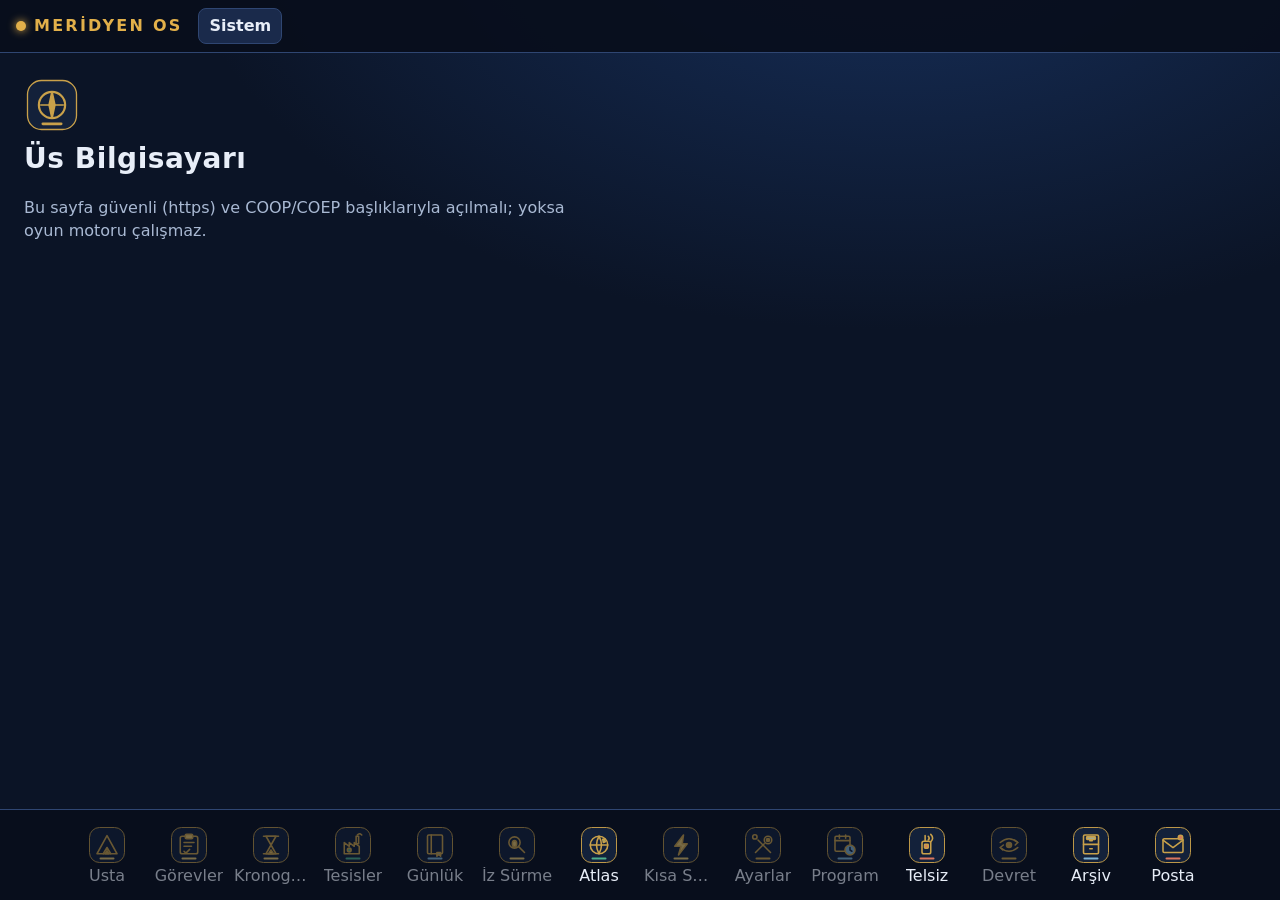
==== commit a2e331b2: "Meridyen OS: guncellemeler istege bagli, gorunum secimi - Oyun ici OS guncellemesi artik kendiligind" ====
--- a/index.html
+++ b/index.html
@@ -15,6 +15,7 @@
 <body>
 <header id="durum" aria-label="Durum çubuğu">
   <div class="marka"><span class="nokta" aria-hidden="true"></span><span aria-hidden="true">MERİDYEN OS</span><span id="d-surum" class="surum" hidden></span></div>
+  <button id="d-sistem" class="sistem-dugme" type="button" aria-label="Sistem: güncellemeler ve görünüm">Sistem</button>
   <div id="d-kimlik" class="d-kimlik"></div>
   <div id="d-kaynak" class="d-kaynak"></div>
   <div id="d-bolum" class="d-bolum"></div>
--- a/os.css
+++ b/os.css
@@ -4,6 +4,12 @@
   --yazi: #e8eef8; --soluk: #a9b9d3; --pirinc: #e2b04a; --pirinc-koyu: #3a2d0e;
   --basari: #6fdc9b; --hata: #ff9a8f; --bilgi: #86ccff; --mor: #c9aaff;
   --yaricap: 10px; --dokun: 48px;
+  /* Yuzeyler (gorunumler bunlari degistirir; bkz. dosya sonu "Gorunumler") */
+  --arka: radial-gradient(1200px 700px at 70% -10%, #17305c 0%, #0b1426 60%) fixed, #0b1426;
+  --cubuk: rgba(8, 14, 28, .92); --cubuk2: rgba(8, 14, 28, .95); --serit: rgba(8, 14, 28, .6);
+  --yuzey: var(--yuzey); --yuzey-sec: var(--yuzey-sec); --cukur: var(--cukur); --gecis: var(--gecis); --gecis2: var(--gecis2);
+  --kart: rgba(26, 42, 75, .75); --pbaslik: linear-gradient(#1f3358, #182a4b); --toast: #101c36;
+  --parlak: #fff; --golge: 0 14px 40px rgba(0, 0, 0, .5); --birincil-yazi: #1b1303;
   font-family: system-ui, -apple-system, "Segoe UI", Roboto, "Helvetica Neue", Arial, sans-serif;
   font-size: 16px; color-scheme: dark;
 }
@@ -11,7 +17,7 @@
 [hidden] { display: none !important; }
 html, body { height: 100%; margin: 0; }
 body {
-  background: radial-gradient(1200px 700px at 70% -10%, #17305c 0%, var(--zemin) 60%) fixed, var(--zemin);
+  background: var(--arka);
   color: var(--yazi); line-height: 1.45;
   display: grid; grid-template-rows: auto minmax(0, 1fr) auto auto; height: 100dvh; overflow: hidden;
 }
@@ -23,7 +29,7 @@
 /* durum cubugu */
 #durum {
   display: flex; flex-wrap: wrap; align-items: center; gap: 6px 16px; padding: 8px 16px;
-  background: rgba(8, 14, 28, .92); border-bottom: 1px solid var(--cizgi);
+  background: var(--cubuk); border-bottom: 1px solid var(--cizgi);
 }
 .marka { font-weight: 800; letter-spacing: .14em; color: var(--pirinc); font-size: 16px; display: flex; align-items: center; gap: 8px; }
 .nokta { width: 10px; height: 10px; border-radius: 50%; background: var(--pirinc); box-shadow: 0 0 8px var(--pirinc); }
@@ -33,7 +39,7 @@
 .d-bolum { display: flex; align-items: center; gap: 8px; margin-left: auto; }
 .cip { background: var(--panel2); border: 1px solid var(--cizgi); border-radius: 999px; padding: 2px 10px; white-space: nowrap; }
 .bolum-ad { font-weight: 600; }
-.ilerleme { display: inline-block; width: 110px; height: 10px; background: #0a1224; border: 1px solid var(--cizgi); border-radius: 6px; overflow: hidden; vertical-align: middle; }
+.ilerleme { display: inline-block; width: 110px; height: 10px; background: var(--cukur); border: 1px solid var(--cizgi); border-radius: 6px; overflow: hidden; vertical-align: middle; }
 .ilerleme i { display: block; height: 100%; background: linear-gradient(90deg, #b88a2c, var(--pirinc)); }
 .adim-kart .ilerleme { display: block; width: 100%; margin: 6px 0 10px; }
 
@@ -43,7 +49,7 @@
 .karsilama { max-width: 560px; }
 .karsilama h1 { margin: 6px 0; font-size: 28px; letter-spacing: .02em; }
 .logo { display: block; }
-.kart { background: rgba(26, 42, 75, .75); border: 1px solid var(--cizgi); border-radius: var(--yaricap); padding: 12px 14px; margin: 12px 0; }
+.kart { background: var(--kart); border: 1px solid var(--cizgi); border-radius: var(--yaricap); padding: 12px 14px; margin: 12px 0; }
 .kart.haber { border-left: 4px solid var(--pirinc); }
 .etiket { font-size: 16px; font-weight: 700; letter-spacing: .1em; color: var(--pirinc); margin-bottom: 4px; }
 #masaustu.on-plan { opacity: .35; pointer-events: none; }
@@ -52,12 +58,12 @@
 .pencere {
   position: absolute; display: flex; flex-direction: column; min-width: 300px; min-height: 200px;
   background: var(--panel); border: 1px solid var(--cizgi); border-radius: var(--yaricap);
-  box-shadow: 0 14px 40px rgba(0, 0, 0, .5); overflow: hidden;
+  box-shadow: var(--golge); overflow: hidden;
 }
 .pencere.onde { border-color: var(--pirinc); }
 .pbaslik {
   display: flex; align-items: center; justify-content: space-between; gap: 8px; padding: 0 6px 0 14px; min-height: 44px;
-  background: linear-gradient(#1f3358, #182a4b); border-bottom: 1px solid var(--cizgi); cursor: grab; user-select: none; touch-action: none;
+  background: var(--pbaslik); border-bottom: 1px solid var(--cizgi); cursor: grab; user-select: none; touch-action: none;
 }
 .ptitle { font-weight: 700; overflow: hidden; text-overflow: ellipsis; white-space: nowrap; }
 .pkapat { width: 44px; height: 44px; border: 0; background: transparent; font-size: 26px; border-radius: 8px; }
@@ -72,7 +78,7 @@
 .baslik { margin: 14px 0 6px; font-size: 18px; color: var(--pirinc); }
 .r-vurgu { color: var(--pirinc); } .r-cam { color: var(--bilgi); } .r-mor { color: var(--mor); }
 .r-soluk { color: var(--soluk); } .r-hata { color: var(--hata); } .r-basari { color: var(--basari); }
-.r-beyaz { color: #fff; } .r-kalin { font-weight: 700; }
+.r-beyaz { color: var(--parlak); } .r-kalin { font-weight: 700; }
 .not-basari { color: var(--basari); } .not-hata { color: var(--hata); } .not-bilgi { color: var(--bilgi); }
 .kutu { background: var(--panel2); border: 1px solid var(--cizgi); border-left: 4px solid var(--pirinc); border-radius: 8px; padding: 10px 12px; margin: 10px 0; white-space: pre-wrap; }
 .iki { display: grid; grid-template-columns: 1fr 1fr; gap: 12px; margin: 4px 0; }
@@ -80,15 +86,15 @@
 .yanki { color: var(--soluk); margin: 6px 0; font-family: ui-monospace, Consolas, monospace; }
 
 /* girdi denetimleri */
-.girdi-kutusu { margin: 12px 0 4px; padding: 12px; background: #0e182f; border: 1px solid var(--cizgi); border-radius: var(--yaricap); }
+.girdi-kutusu { margin: 12px 0 4px; padding: 12px; background: var(--yuzey); border: 1px solid var(--cizgi); border-radius: var(--yaricap); }
 .menu-baslik { font-weight: 700; margin-bottom: 8px; color: var(--pirinc); }
 .istem { display: block; margin-bottom: 8px; }
 .secenekler { display: grid; gap: 8px; }
 .dugme {
   min-height: var(--dokun); padding: 8px 16px; background: var(--panel2); border: 1px solid var(--cizgi); border-radius: 8px; text-align: left;
 }
-.dugme:hover { border-color: var(--pirinc); background: #213658; }
-.dugme.birincil { background: var(--pirinc); color: #1b1303; border-color: var(--pirinc); font-weight: 700; text-align: center; }
+.dugme:hover { border-color: var(--pirinc); background: var(--gecis); }
+.dugme.birincil { background: var(--pirinc); color: var(--birincil-yazi); border-color: var(--pirinc); font-weight: 700; text-align: center; }
 .dugme.birincil:hover { background: #f0c260; }
 .dugme.tehlike { border-color: #8a4a52; color: var(--hata); }
 .dugme.genis { width: 100%; }
@@ -101,10 +107,10 @@
 .dugme-sira, .komutlar { display: flex; flex-wrap: wrap; gap: 8px; align-items: center; }
 .komutlar { margin-top: 10px; }
 .metin {
-  flex: 1 1 160px; min-height: var(--dokun); padding: 8px 12px; background: #081020; border: 1px solid var(--cizgi); border-radius: 8px; color: var(--yazi);
+  flex: 1 1 160px; min-height: var(--dokun); padding: 8px 12px; background: var(--cukur); border: 1px solid var(--cizgi); border-radius: 8px; color: var(--yazi);
 }
 .birim { color: var(--soluk); }
-kbd { font-family: ui-monospace, Consolas, monospace; background: #0a1224; border: 1px solid var(--cizgi); border-radius: 4px; padding: 0 6px; color: var(--pirinc); }
+kbd { font-family: ui-monospace, Consolas, monospace; background: var(--cukur); border: 1px solid var(--cizgi); border-radius: 4px; padding: 0 6px; color: var(--pirinc); }
 
 /* gorev penceresi */
 .pgovde.gorev { display: grid; grid-template-columns: minmax(0, 1fr); gap: 16px; padding: 0; overflow: auto; align-content: start; }
@@ -113,7 +119,7 @@
 .g-kod { color: var(--pirinc); font-weight: 700; letter-spacing: .06em; }
 .brifing { margin: 12px 0; padding: 10px 12px; background: var(--panel2); border-radius: 8px; white-space: pre-wrap; }
 .dosyalar { margin: 12px 0; display: grid; gap: 8px; }
-.dosya { display: flex; gap: 12px; align-items: center; min-height: var(--dokun); padding: 8px 12px; background: #0e182f; border: 1px dashed var(--cizgi); border-radius: 8px; text-align: left; }
+.dosya { display: flex; gap: 12px; align-items: center; min-height: var(--dokun); padding: 8px 12px; background: var(--yuzey); border: 1px dashed var(--cizgi); border-radius: 8px; text-align: left; }
 .dosya.acik { border-style: solid; border-color: #4f6ea8; }
 .dosya:hover { border-color: var(--pirinc); }
 .dosya .no { min-width: 28px; height: 28px; line-height: 28px; text-align: center; border-radius: 6px; background: var(--pirinc-koyu); color: var(--pirinc); font-weight: 700; }
@@ -126,10 +132,10 @@
 .akis { margin-top: 12px; }
 .ham-kutu { margin-top: 10px; color: var(--soluk); }
 .ham-kutu summary { min-height: 32px; cursor: pointer; }
-.belge-metin { white-space: pre-wrap; background: #0e182f; border: 1px solid var(--cizgi); border-radius: 8px; padding: 14px; margin-top: 10px; overflow-wrap: anywhere; }
+.belge-metin { white-space: pre-wrap; background: var(--yuzey); border: 1px solid var(--cizgi); border-radius: 8px; padding: 14px; margin-top: 10px; overflow-wrap: anywhere; }
 
 /* serit, oynatici, dock */
-#serit { display: flex; gap: 6px; padding: 6px 12px 0; overflow-x: auto; background: rgba(8, 14, 28, .6); }
+#serit { display: flex; gap: 6px; padding: 6px 12px 0; overflow-x: auto; background: var(--serit); }
 .sekme { min-height: 44px; padding: 0 16px; border: 1px solid var(--cizgi); border-bottom: 0; border-radius: 8px 8px 0 0; background: var(--panel); white-space: nowrap; }
 .sekme.etkin { border-color: var(--pirinc); color: var(--pirinc); }
 .sekme.gizli { opacity: .7; }
@@ -138,7 +144,7 @@
 .oto input { width: 22px; height: 22px; accent-color: var(--pirinc); }
 #dock {
   display: flex; gap: 6px; justify-content: center; padding: 8px 12px calc(8px + env(safe-area-inset-bottom));
-  background: rgba(8, 14, 28, .95); border-top: 1px solid var(--cizgi); overflow-x: auto;
+  background: var(--cubuk2); border-top: 1px solid var(--cizgi); overflow-x: auto;
 }
 .simge { flex: none; width: 76px; min-height: 72px; padding: 6px 2px; display: grid; justify-items: center; align-content: center; gap: 2px; background: transparent; border: 1px solid transparent; border-radius: 10px; }
 .simge:hover { background: var(--panel2); border-color: var(--cizgi); }
@@ -151,7 +157,7 @@
 
 /* bildirimler */
 #bildirimler { position: fixed; top: 64px; right: 12px; display: grid; gap: 8px; width: min(360px, calc(100vw - 24px)); z-index: 5000; pointer-events: none; }
-.toast { pointer-events: auto; background: #101c36; border: 1px solid var(--cizgi); border-left: 5px solid var(--bilgi); border-radius: 8px; padding: 10px 12px; box-shadow: 0 8px 24px rgba(0, 0, 0, .5); }
+.toast { pointer-events: auto; background: var(--toast); border: 1px solid var(--cizgi); border-left: 5px solid var(--bilgi); border-radius: 8px; padding: 10px 12px; box-shadow: 0 8px 24px rgba(0, 0, 0, .5); }
 .toast.t-basari { border-left-color: var(--basari); } .toast.t-hata { border-left-color: var(--hata); } .toast.t-haber { border-left-color: var(--pirinc); }
 #ortu { position: fixed; inset: 0; z-index: 6000; background: rgba(4, 8, 18, .75); display: grid; place-items: center; padding: 16px; }
 #ortu-kutu { background: var(--panel); border: 2px solid var(--pirinc); border-radius: 14px; padding: 24px; max-width: 420px; text-align: center; }
@@ -210,8 +216,8 @@
 .kir { min-height: 36px; padding: 0 8px; background: transparent; border: 0; border-radius: 6px; color: var(--bilgi); font-weight: 600; }
 .kir:hover { background: var(--panel2); }
 .ar-liste { display: grid; gap: 6px; align-content: start; flex: 1; min-height: 0; overflow: auto; }
-.oge { display: flex; gap: 12px; align-items: center; min-height: 56px; padding: 8px 12px; text-align: left; background: #0e182f; border: 1px solid var(--cizgi); border-radius: 8px; }
-.oge:hover { border-color: var(--pirinc); background: #132240; }
+.oge { display: flex; gap: 12px; align-items: center; min-height: 56px; padding: 8px 12px; text-align: left; background: var(--yuzey); border: 1px solid var(--cizgi); border-radius: 8px; }
+.oge:hover { border-color: var(--pirinc); background: var(--gecis2); }
 .oge-ik { flex: none; width: 28px; height: 28px; color: var(--pirinc); }
 .oge.dosya .oge-ik { color: var(--bilgi); }
 .oge .sm { display: grid; min-width: 0; }
@@ -225,12 +231,12 @@
 .po-liste, .po-oku { min-height: 0; overflow: auto; padding: 12px; }
 .po-liste { border-right: 1px solid var(--cizgi); display: grid; gap: 6px; align-content: start; }
 .po-ust { display: flex; justify-content: space-between; gap: 8px; padding: 2px 4px 6px; }
-.ileti { display: flex; gap: 10px; align-items: flex-start; text-align: left; padding: 8px 10px; min-height: 56px; background: #0e182f; border: 1px solid var(--cizgi); border-radius: 8px; }
+.ileti { display: flex; gap: 10px; align-items: flex-start; text-align: left; padding: 8px 10px; min-height: 56px; background: var(--yuzey); border: 1px solid var(--cizgi); border-radius: 8px; }
 .ileti:hover { border-color: var(--pirinc); }
-.ileti.secili { border-color: var(--pirinc); background: #17294a; }
+.ileti.secili { border-color: var(--pirinc); background: var(--yuzey-sec); }
 .ileti .sm { display: grid; min-width: 0; }
 .ileti small { color: var(--soluk); }
-.ileti.okunmamis b { color: #fff; }
+.ileti.okunmamis b { color: var(--parlak); }
 .ileti:not(.okunmamis) b { font-weight: 500; color: var(--soluk); }
 .nokta-ok { flex: none; width: 10px; height: 10px; margin-top: 8px; border-radius: 50%; background: transparent; border: 1px solid var(--cizgi); }
 .ileti.okunmamis .nokta-ok { background: var(--pirinc); border-color: var(--pirinc); }
@@ -328,12 +334,12 @@
 .tl-arac { display: grid; gap: 8px; margin-top: 10px; padding-top: 10px; border-top: 1px solid var(--cizgi); }
 .tl-sat { display: flex; gap: 8px; align-items: center; flex-wrap: wrap; }
 .tl-sat input { flex: 1 1 120px; min-width: 0; }
-.tl-frekans, .tl-giris { min-height: var(--dokun); padding: 6px 10px; background: #0e182f; border: 1px solid var(--cizgi); border-radius: 8px; color: var(--yazi); }
-.tl-frekans-kart { display: grid; gap: 4px; padding: 10px 12px; background: #0e182f; border: 1px solid var(--pirinc); border-radius: 10px; }
+.tl-frekans, .tl-giris { min-height: var(--dokun); padding: 6px 10px; background: var(--yuzey); border: 1px solid var(--cizgi); border-radius: 8px; color: var(--yazi); }
+.tl-frekans-kart { display: grid; gap: 4px; padding: 10px 12px; background: var(--yuzey); border: 1px solid var(--pirinc); border-radius: 10px; }
 .tl-numara { font-size: 32px; font-weight: 800; letter-spacing: .06em; color: var(--pirinc); font-variant-numeric: tabular-nums; }
 .tl-akis { flex: 1 1 auto; min-height: 120px; overflow: auto; display: grid; gap: 6px; align-content: start; padding: 4px 2px; }
-.tl-mesaj { max-width: 92%; padding: 8px 12px; background: #0e182f; border: 1px solid var(--cizgi); border-radius: 10px; justify-self: start; }
-.tl-mesaj.benim { justify-self: end; background: #17294a; border-color: var(--bilgi); }
+.tl-mesaj { max-width: 92%; padding: 8px 12px; background: var(--yuzey); border: 1px solid var(--cizgi); border-radius: 10px; justify-self: start; }
+.tl-mesaj.benim { justify-self: end; background: var(--yuzey-sec); border-color: var(--bilgi); }
 .tl-mesaj.ogretmen { border-color: var(--pirinc); background: var(--pirinc-koyu); }
 .tl-ust { display: flex; gap: 8px; align-items: baseline; flex-wrap: wrap; }
 .tl-ust small { color: var(--soluk); }
@@ -363,3 +369,90 @@
 .tl-sat .tl-frekans { flex: 1 1 100px; width: auto; }
 .pgovde.telsiz { grid-template-columns: minmax(230px, 2fr) minmax(0, 3fr); }
 @media (max-width: 760px) { .pgovde.telsiz { grid-template-columns: minmax(0, 1fr); } }
+
+/* ================================================================ Gorunumler
+   Kullanici (5 Kasim 2026): guncellemeyle yeni sekmeler aciliyor ama arayuz
+   hic degismiyor; bazi arayuzleri herkes sever, bazilarindan kurtulmak
+   istersin. Bu yuzden: guncellemeler yeni gorunum getirebilir ama hicbiri
+   zorla gelmez; ogrenci Sistem penceresinden istedigi zaman eskisine doner.
+   Klasik, Gunduz ve Sade herkese hep acik (Sade erisilebilirlik icindir).
+   Cam ve Karo Meridyen OS guncellemeleriyle gelir. */
+:root[data-gorunum="gunduz"] {
+  color-scheme: light;
+  --zemin: #eef2f7; --zemin2: #e3e9f2; --panel: #ffffff; --panel2: #f1f4f9; --cizgi: #b9c5d6;
+  --yazi: #14213a; --soluk: #4d5c75; --pirinc: #8a5a00; --pirinc-koyu: #fbefd5;
+  --basari: #1d7a46; --hata: #b3261e; --bilgi: #1f5fa8; --mor: #6b3fb5;
+  --arka: linear-gradient(#f6f8fb, #e6ecf4) fixed, #eef2f7;
+  --cubuk: rgba(255, 255, 255, .95); --cubuk2: rgba(255, 255, 255, .97); --serit: rgba(255, 255, 255, .7);
+  --yuzey: #f6f8fb; --yuzey-sec: #e4ecf8; --cukur: #e6ebf2; --gecis: #e9eef6; --gecis2: #edf2f9;
+  --kart: rgba(255, 255, 255, .9); --pbaslik: linear-gradient(#ffffff, #eef2f7); --toast: #ffffff;
+  --parlak: #000; --golge: 0 10px 30px rgba(20, 33, 58, .18); --birincil-yazi: #ffffff;
+}
+:root[data-gorunum="gunduz"] .pkapat:hover { background: #fbe1df; }
+:root[data-gorunum="gunduz"] #ortu { background: rgba(20, 33, 58, .45); }
+
+:root[data-gorunum="sade"] {
+  --zemin: #000; --zemin2: #000; --panel: #000; --panel2: #111; --cizgi: #ffffff;
+  --yazi: #ffffff; --soluk: #e0e0e0; --pirinc: #ffd400; --pirinc-koyu: #000;
+  --basari: #7dff9e; --hata: #ff8a80; --bilgi: #8fd3ff; --mor: #e0c4ff;
+  --arka: #000; --cubuk: #000; --cubuk2: #000; --serit: #000;
+  --yuzey: #000; --yuzey-sec: #222; --cukur: #000; --gecis: #222; --gecis2: #222;
+  --kart: #000; --pbaslik: #000; --toast: #000; --golge: none; --yaricap: 4px;
+  font-size: 18px;
+}
+:root[data-gorunum="sade"] .pencere, :root[data-gorunum="sade"] .kart, :root[data-gorunum="sade"] .dugme { border-width: 2px; }
+:root[data-gorunum="sade"] .simge .ad { font-size: 16px; }
+@media (prefers-reduced-motion: no-preference) { :root[data-gorunum="sade"] * { animation: none !important; transition: none !important; } }
+
+:root[data-gorunum="cam"] {
+  --zemin: #071a1f; --zemin2: #0b252c; --panel: rgba(16, 44, 52, .62); --panel2: rgba(30, 70, 80, .55); --cizgi: rgba(160, 230, 230, .28);
+  --pirinc: #7fe3d4; --pirinc-koyu: #0d3a36; --yaricap: 16px;
+  --arka: radial-gradient(900px 600px at 15% 10%, #1d5a63 0%, transparent 60%) fixed,
+          radial-gradient(900px 700px at 85% 90%, #3b2a66 0%, transparent 55%) fixed, #071a1f;
+  --cubuk: rgba(8, 30, 36, .55); --cubuk2: rgba(8, 30, 36, .5); --serit: transparent;
+  --yuzey: rgba(8, 30, 36, .5); --yuzey-sec: rgba(40, 100, 110, .5); --cukur: rgba(0, 0, 0, .25);
+  --gecis: rgba(60, 130, 140, .35); --gecis2: rgba(60, 130, 140, .25);
+  --kart: rgba(16, 44, 52, .55); --pbaslik: rgba(255, 255, 255, .06); --toast: rgba(10, 36, 42, .85);
+  --golge: 0 20px 60px rgba(0, 0, 0, .45); --birincil-yazi: #04201c;
+}
+:root[data-gorunum="cam"] .pencere, :root[data-gorunum="cam"] #durum, :root[data-gorunum="cam"] .toast, :root[data-gorunum="cam"] #ortu-kutu {
+  -webkit-backdrop-filter: blur(16px) saturate(140%); backdrop-filter: blur(16px) saturate(140%); }
+:root[data-gorunum="cam"] #dock { width: max-content; max-width: calc(100vw - 24px); margin: 0 auto 10px; border: 1px solid var(--cizgi); border-radius: 22px;
+  -webkit-backdrop-filter: blur(16px); backdrop-filter: blur(16px); }
+:root[data-gorunum="cam"] .simge { border-radius: 14px; }
+
+:root[data-gorunum="karo"] {
+  --zemin: #1b1b1f; --zemin2: #232328; --panel: #26262c; --panel2: #303038; --cizgi: #3d3d47;
+  --pirinc: #ff7a1a; --pirinc-koyu: #3a1c05; --bilgi: #4cc2ff; --yaricap: 0px;
+  --arka: #1b1b1f; --cubuk: #111114; --cubuk2: #111114; --serit: #111114;
+  --yuzey: #1f1f24; --yuzey-sec: #34343d; --cukur: #141418; --gecis: #3a3a44; --gecis2: #2c2c34;
+  --kart: #26262c; --pbaslik: #ff7a1a; --toast: #26262c; --golge: none; --birincil-yazi: #1b0c00;
+}
+:root[data-gorunum="karo"] .pbaslik { color: #1b0c00; font-weight: 800; }
+:root[data-gorunum="karo"] .pkapat { color: #1b0c00; }
+:root[data-gorunum="karo"] .simge, :root[data-gorunum="karo"] .dugme, :root[data-gorunum="karo"] .kart,
+:root[data-gorunum="karo"] .oge, :root[data-gorunum="karo"] .ileti, :root[data-gorunum="karo"] .toast { border-radius: 0; }
+:root[data-gorunum="karo"] #dock { justify-content: flex-start; gap: 4px; }
+:root[data-gorunum="karo"] .simge { width: 96px; min-height: 84px; background: var(--panel2); align-content: end; justify-items: start; padding: 8px; }
+:root[data-gorunum="karo"] .simge:nth-child(4n+1) { background: #1f5f8b; } :root[data-gorunum="karo"] .simge:nth-child(4n+2) { background: #2f6d3a; }
+:root[data-gorunum="karo"] .simge:nth-child(4n+3) { background: #7a2f5a; } :root[data-gorunum="karo"] .simge:nth-child(4n) { background: #5a4a1a; }
+:root[data-gorunum="karo"] .simge .ad { font-weight: 700; }
+@media (max-width: 760px) { :root[data-gorunum="karo"] .simge { width: 80px; } }
+
+/* Sistem penceresi: guncellemeler ve gorunum */
+.sistem-dugme { min-height: 36px; padding: 0 10px; border-radius: 8px; border: 1px solid var(--cizgi); background: var(--panel2); font-weight: 700; }
+.sistem-dugme.hazir { border-color: var(--basari); color: var(--basari); }
+#ortu-kutu.sistem { max-width: 520px; width: 100%; text-align: left; max-height: calc(100dvh - 32px); overflow: auto; }
+.sis-bolum { margin: 14px 0 0; }
+.sis-bolum h3 { margin: 0 0 6px; font-size: 16px; letter-spacing: .08em; color: var(--pirinc); }
+.sis-secenek { display: flex; gap: 10px; align-items: flex-start; min-height: var(--dokun); padding: 8px 10px; margin: 6px 0; border: 1px solid var(--cizgi); border-radius: 8px; background: var(--yuzey); cursor: pointer; }
+.sis-secenek input { width: 20px; height: 20px; margin-top: 2px; accent-color: var(--pirinc); flex: none; }
+.sis-secenek.kapali { opacity: .55; cursor: default; }
+.sis-ornek { flex: none; width: 46px; height: 30px; border-radius: 6px; border: 1px solid var(--cizgi); }
+.sis-ornek.o-klasik { background: linear-gradient(135deg, #0b1426 55%, #e2b04a 55%); }
+.sis-ornek.o-gunduz { background: linear-gradient(135deg, #eef2f7 55%, #8a5a00 55%); }
+.sis-ornek.o-sade { background: linear-gradient(135deg, #000 55%, #ffd400 55%); }
+.sis-ornek.o-cam { background: linear-gradient(135deg, #1d5a63, #3b2a66); }
+.sis-ornek.o-karo { background: linear-gradient(90deg, #1f5f8b 25%, #2f6d3a 25% 50%, #7a2f5a 50% 75%, #ff7a1a 75%); border-radius: 0; }
+.sis-dugmeler { display: flex; gap: 8px; flex-wrap: wrap; margin-top: 12px; }
+.sis-bolum .sis-dugmeler { margin: 10px 0 14px; }
